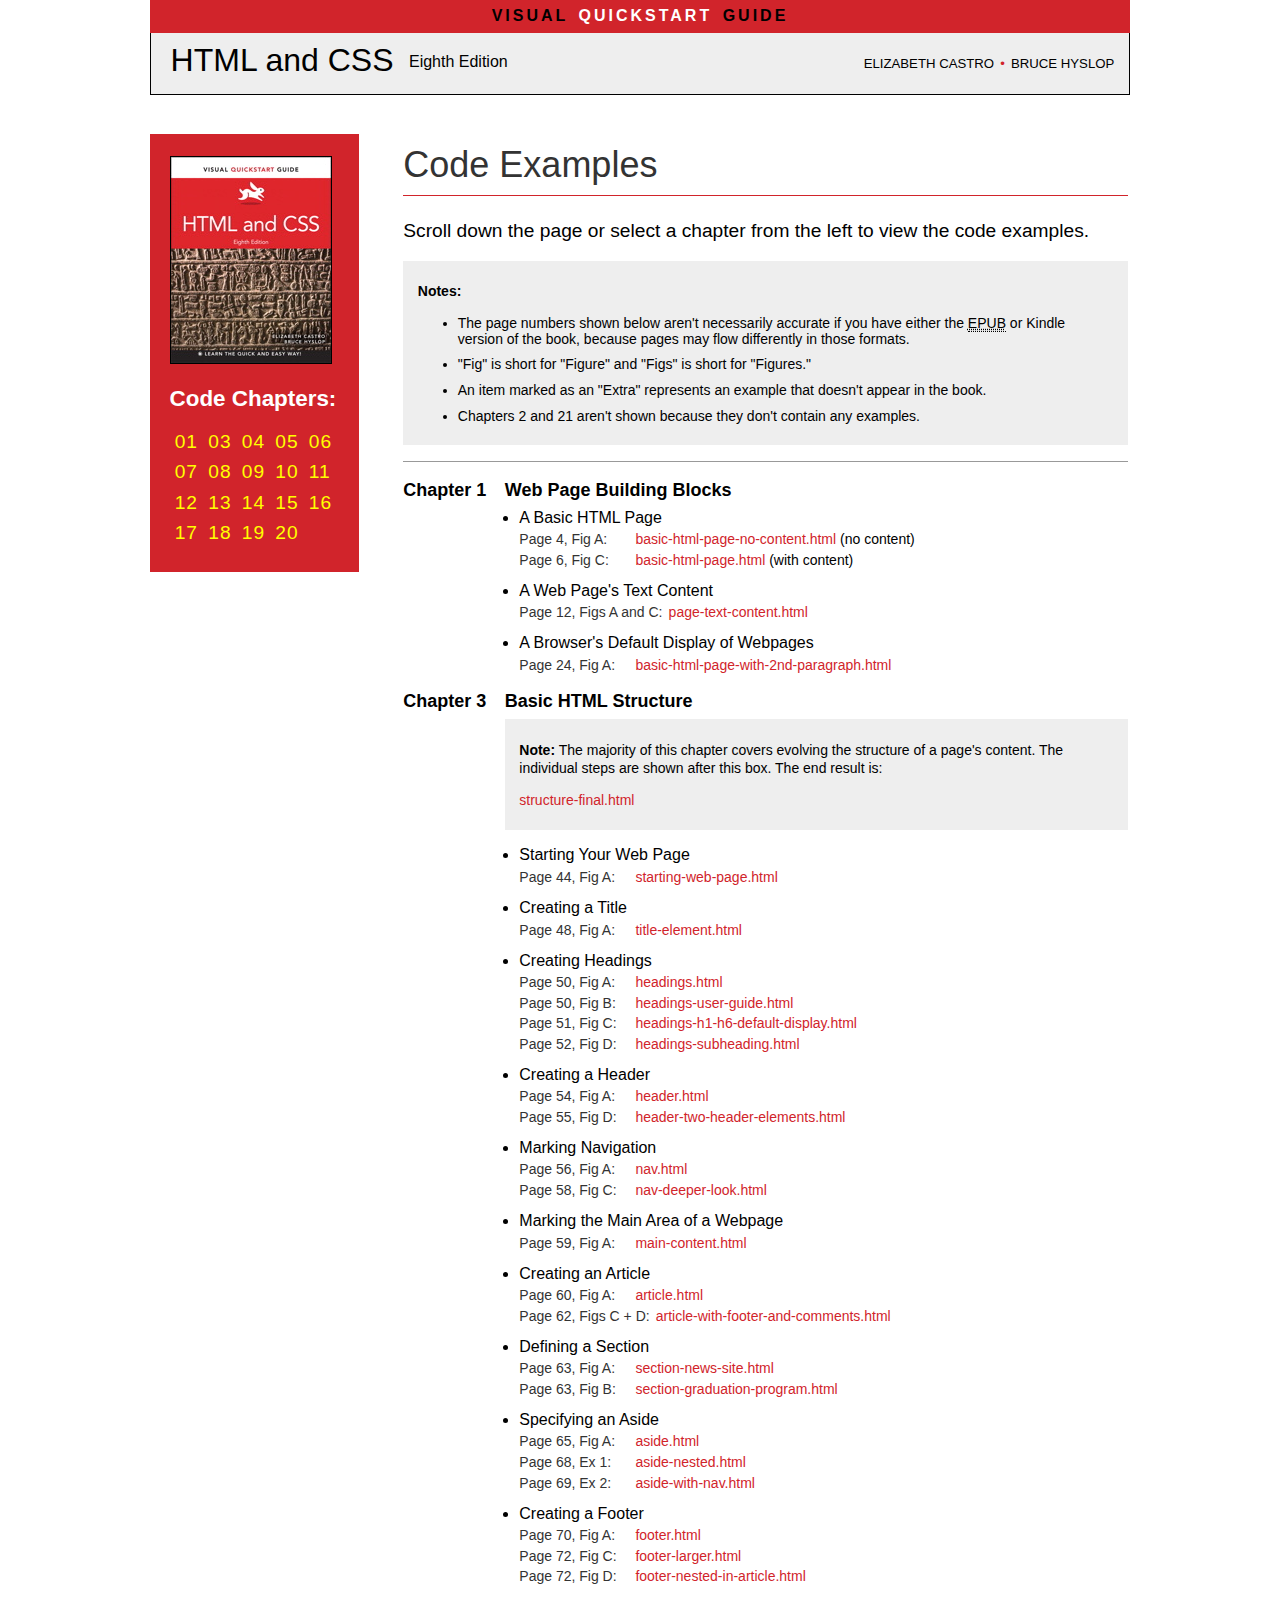
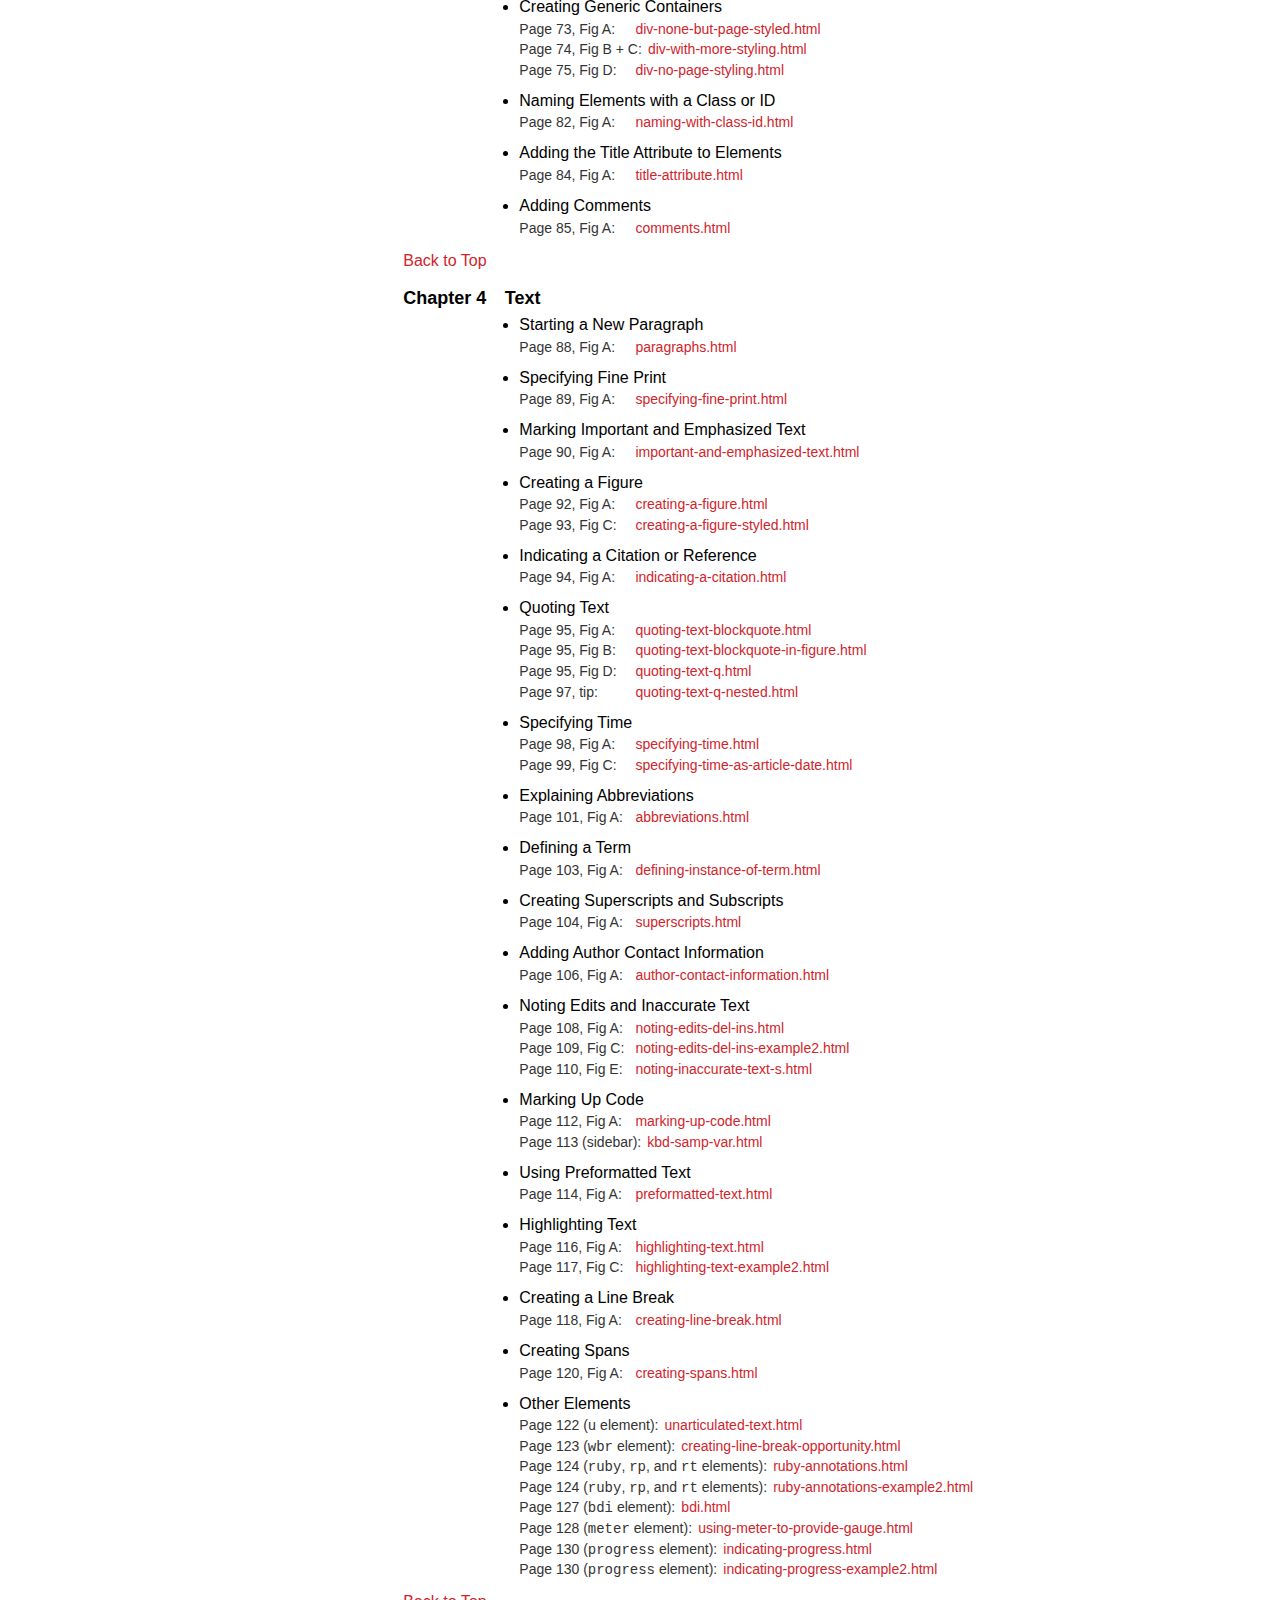
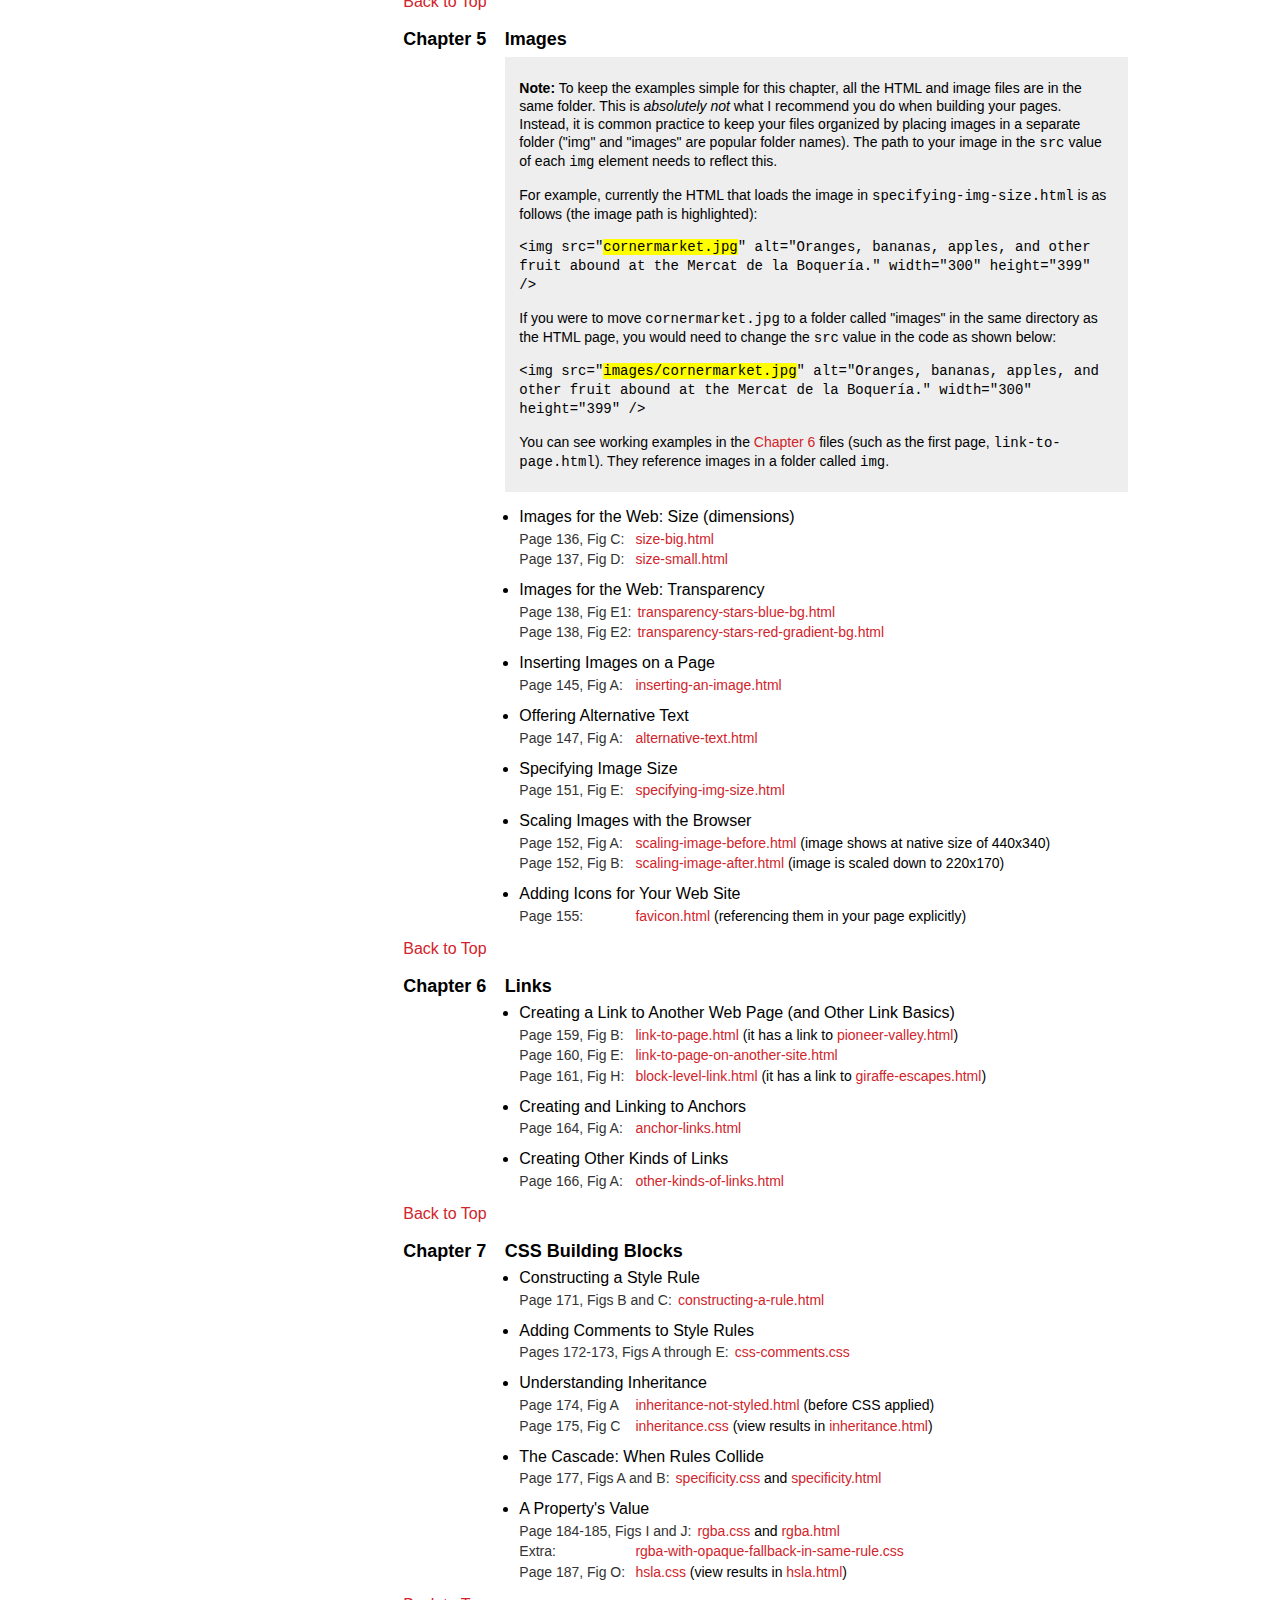
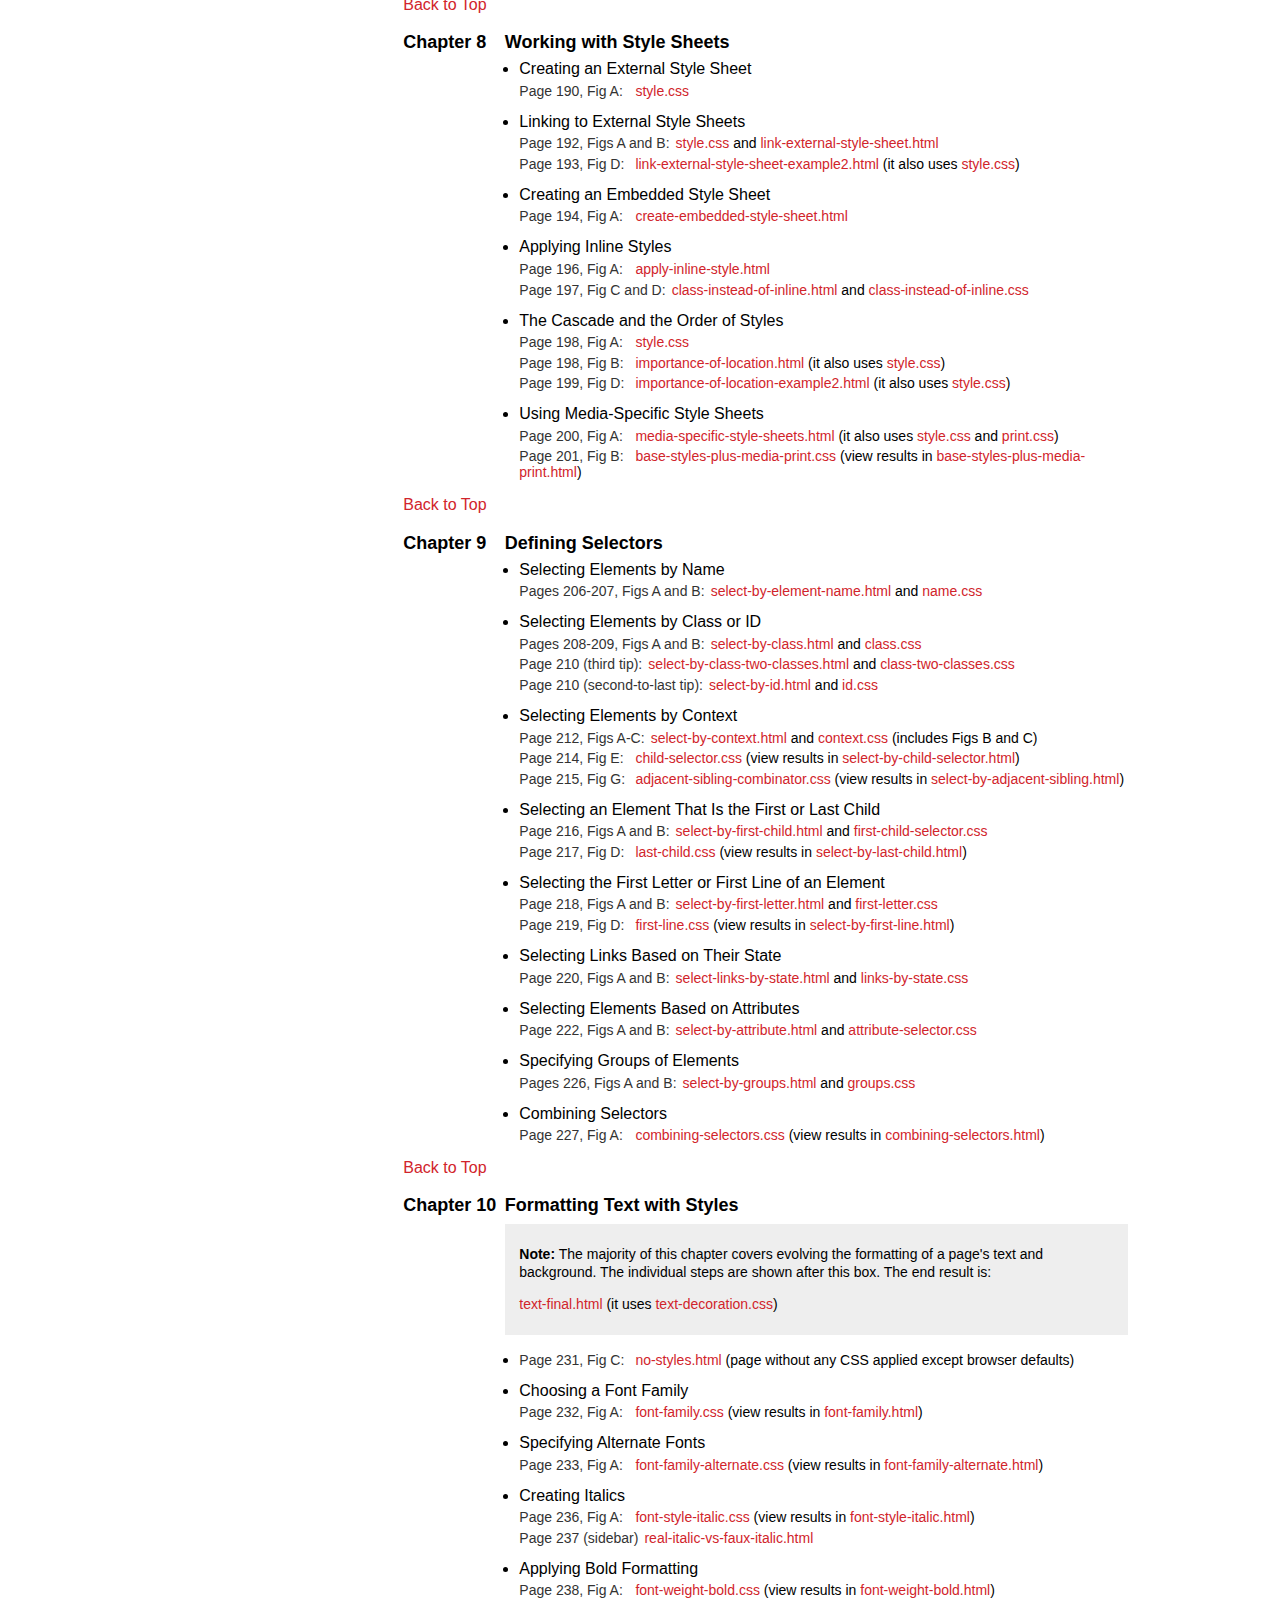
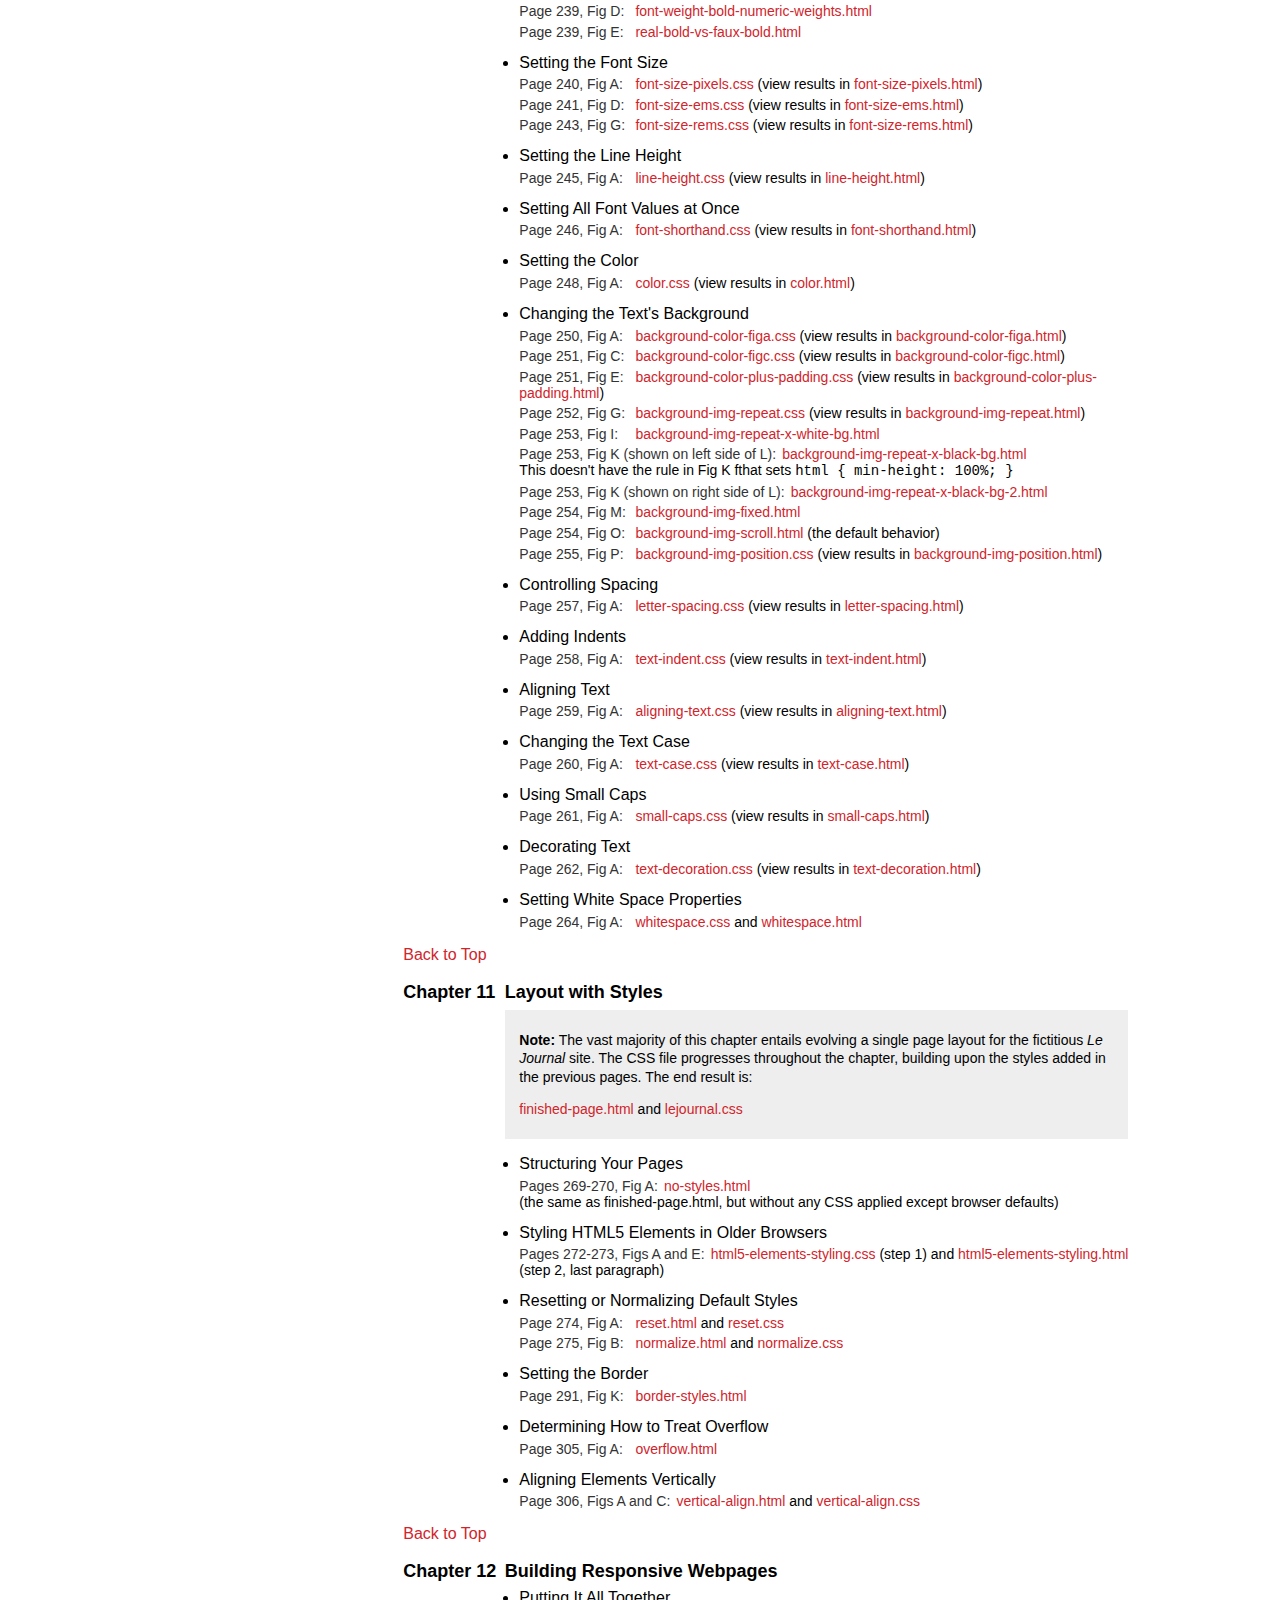
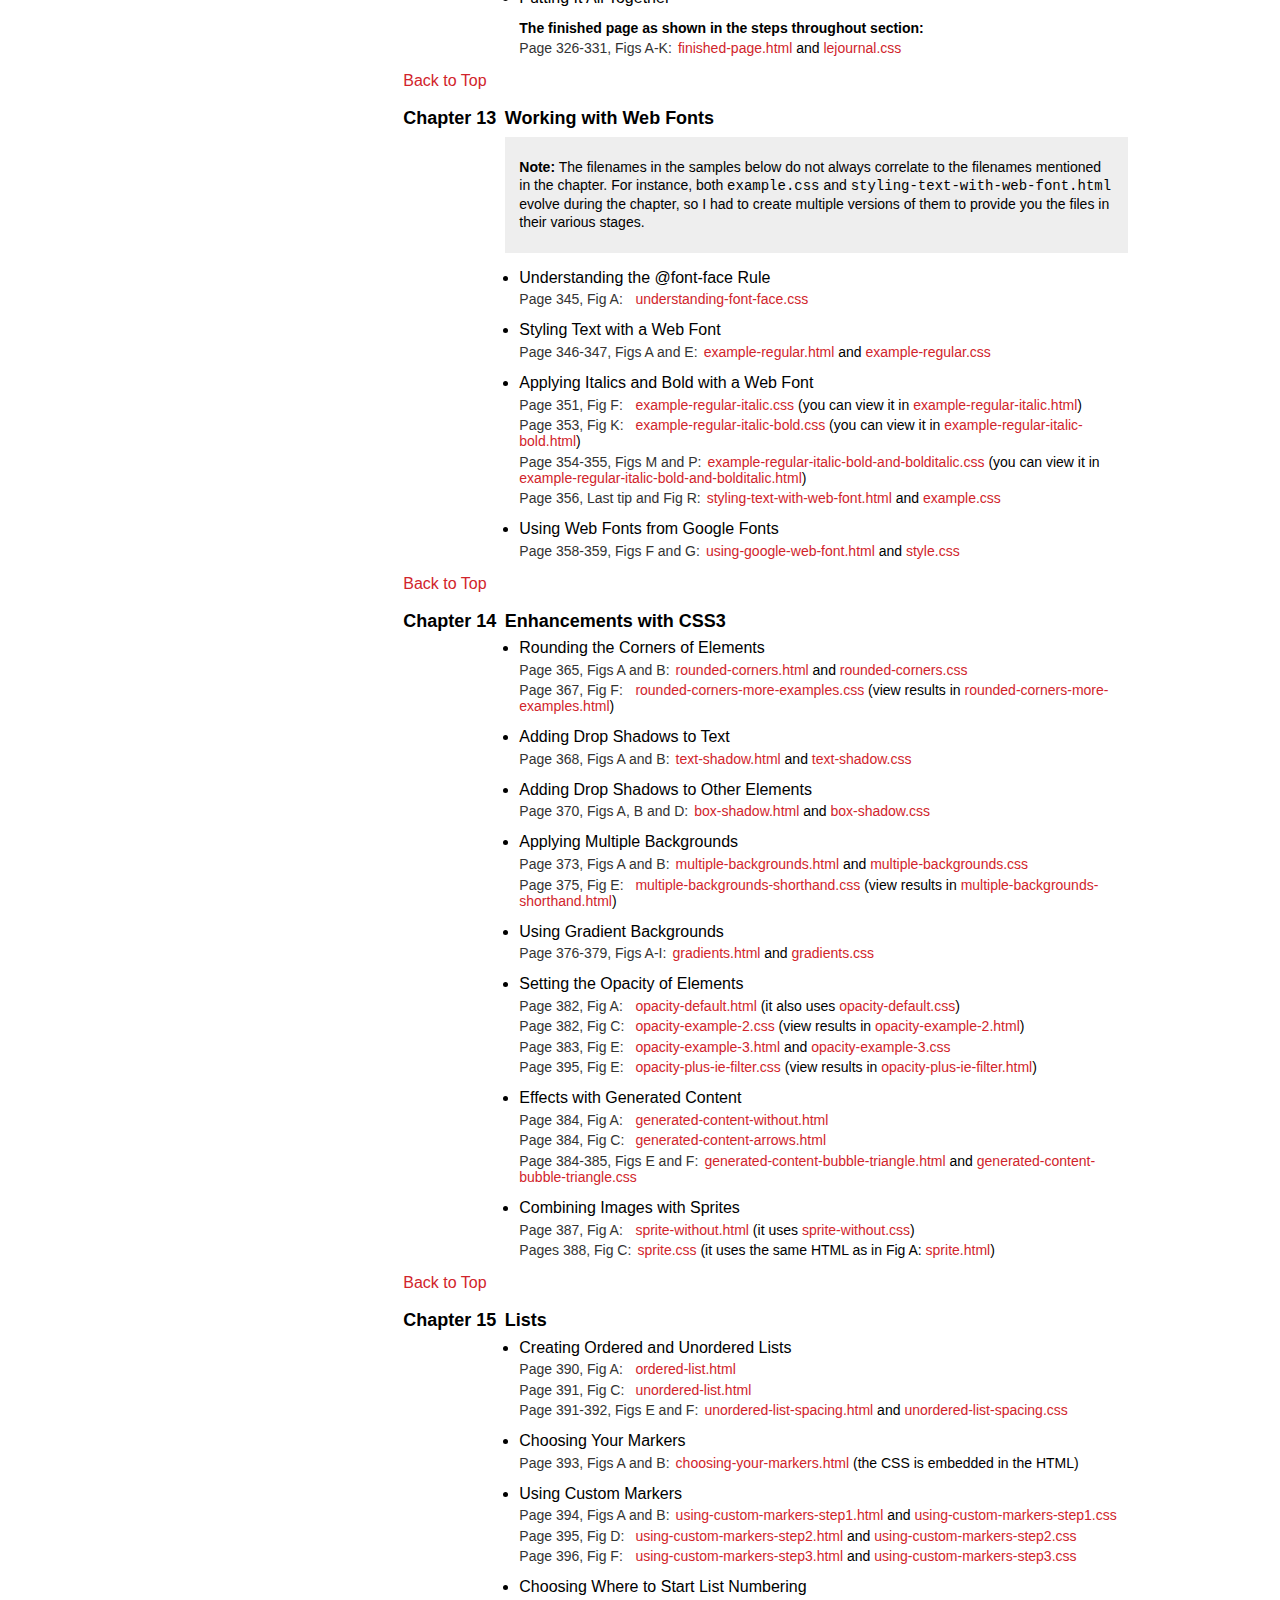
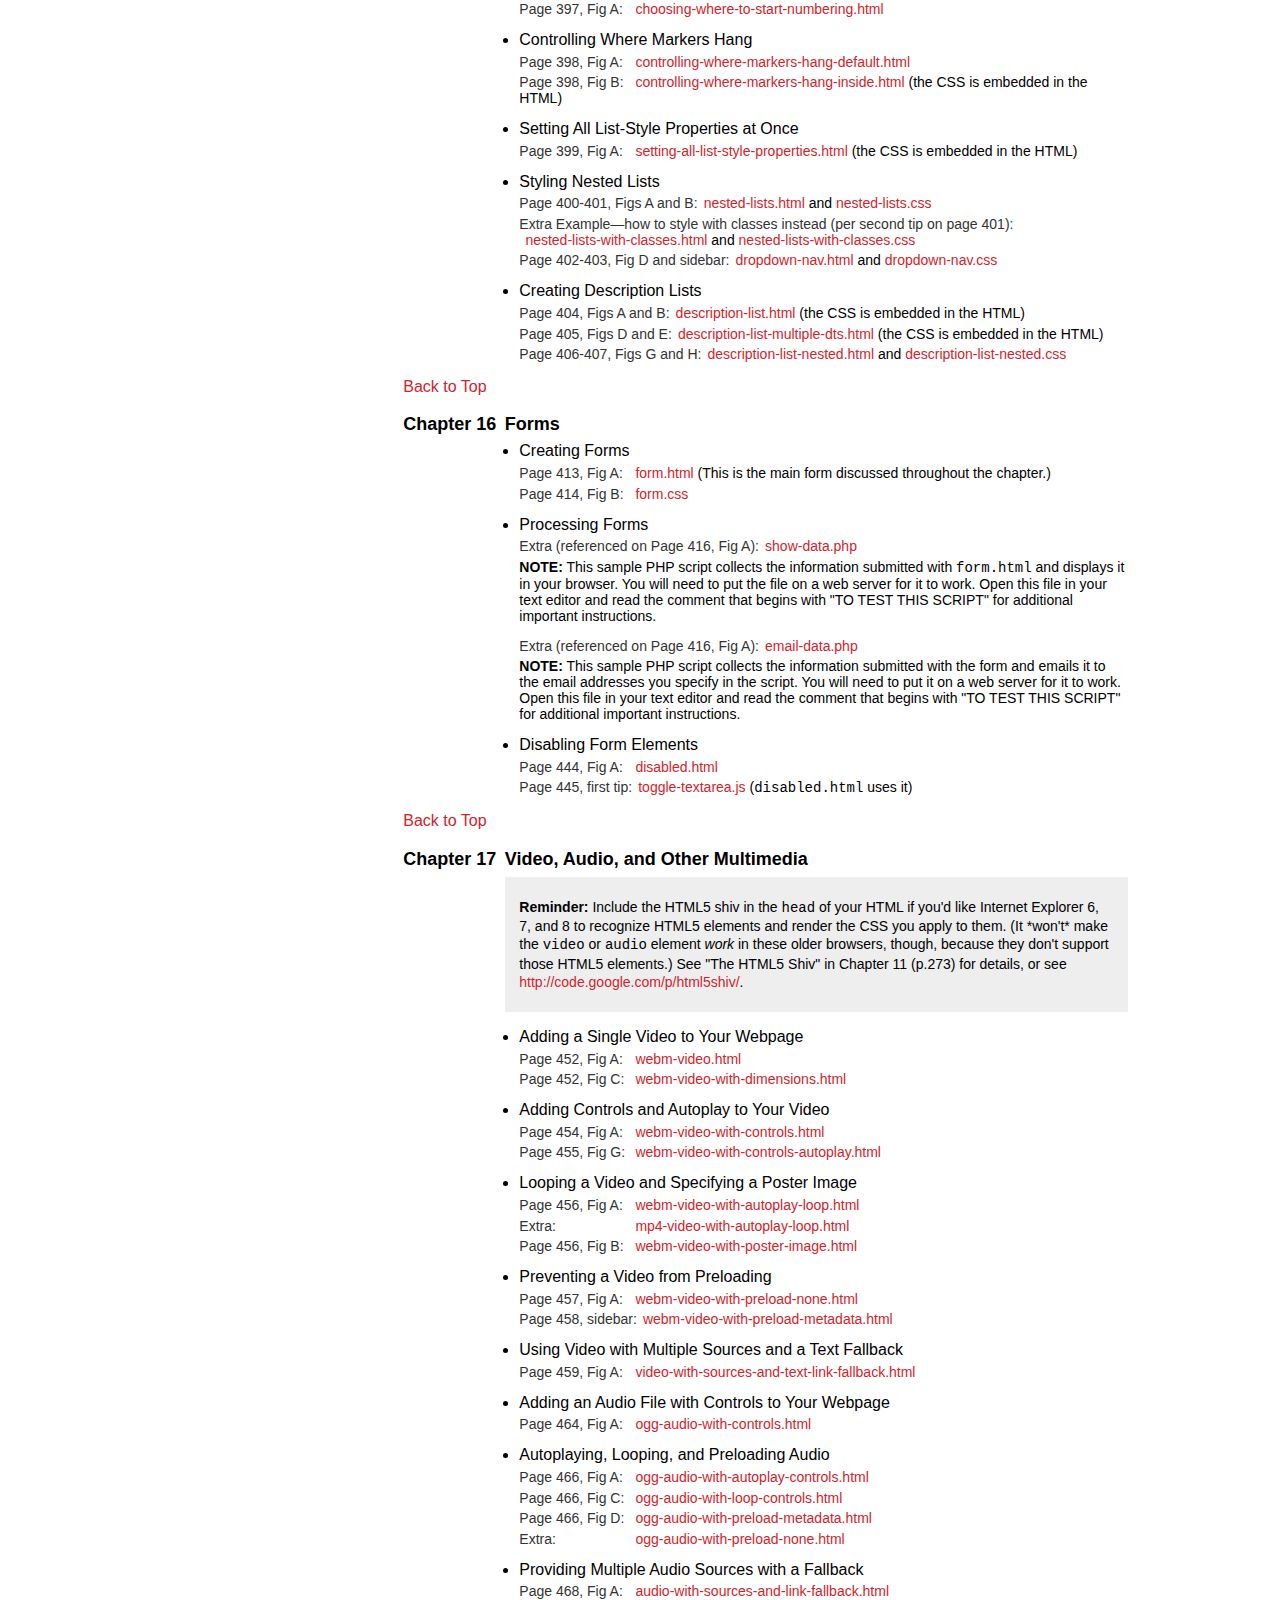
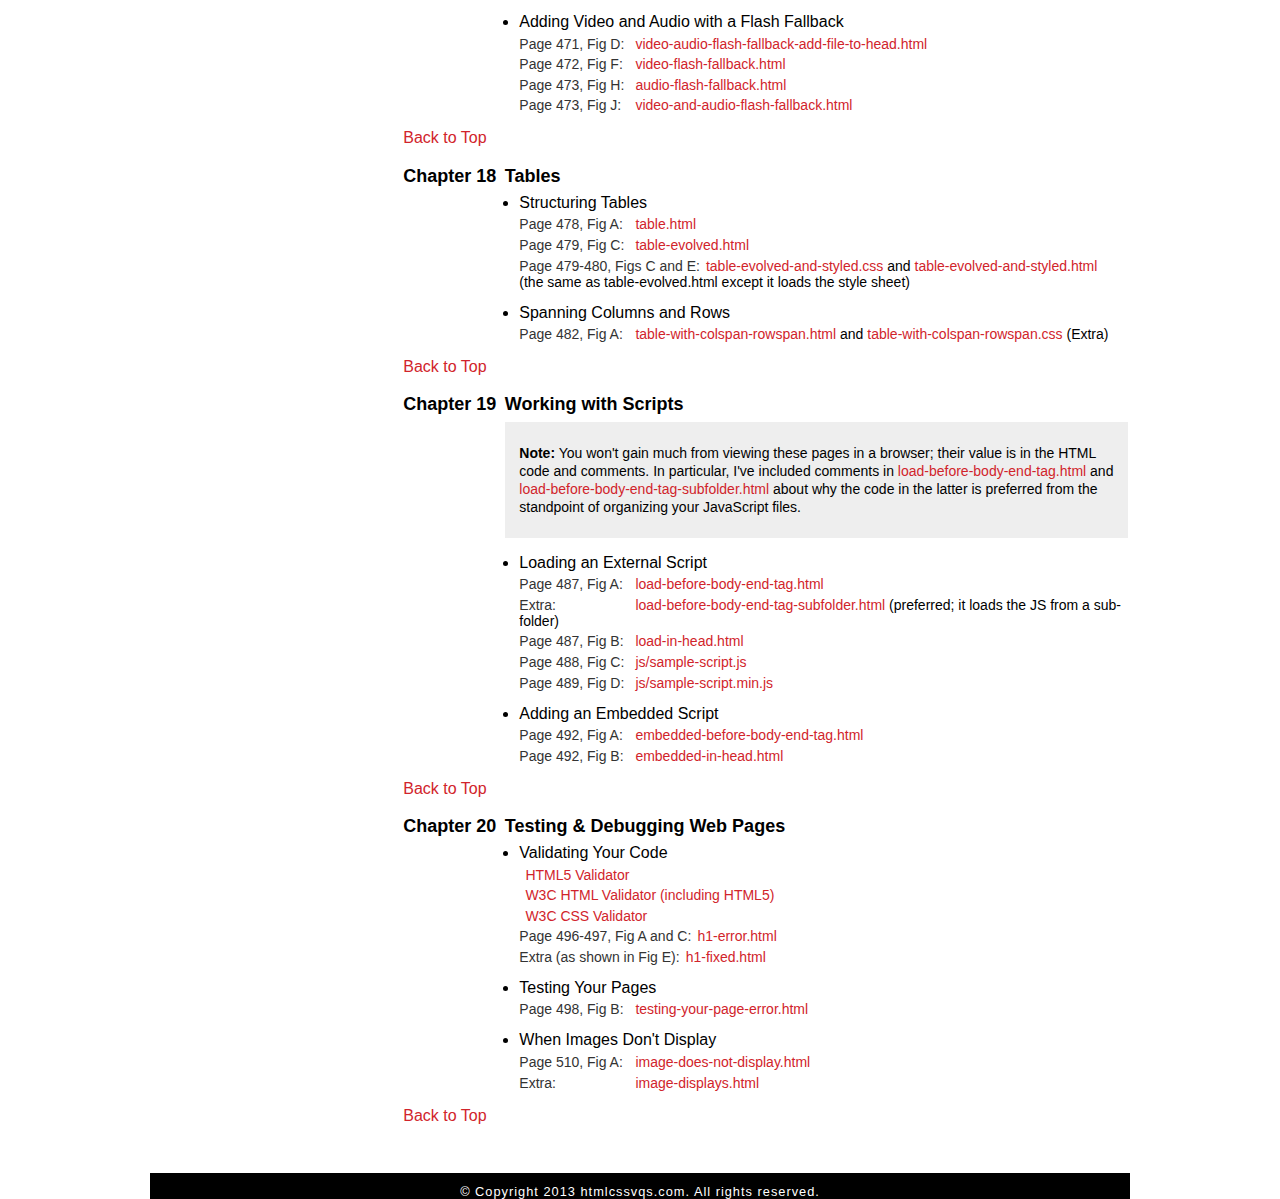
==== 8ed/examples/index.html @ 5a604ede "Latest 8th Ed code examples." ====
<!DOCTYPE html>
<html lang="en">
<head>
	<meta charset="utf-8" />
	<title>HTML &amp; CSS Visual Quickstart Guide (Eighth Edition)</title>
	<meta name="viewport" content="width=device-width, initial-scale=1.0" />
	<link rel="stylesheet" href="css/normalize.css" />
	<link rel="stylesheet" href="css/code-examples.css" />

	<!--[if lt IE 9]>
	<script src="js/html5shiv.js"></script>
	<![endif]-->
</head>
<body class="examples">
<div class="container">
<!-- ==== START MASTHEAD ==== -->
<header role="banner">
	<p class="series">Visual <span>Quickstart</span> Guide</p>
	
	<div class="masthead clearfix">
		<p class="title"><a href="/">HTML and CSS</a> <small>Eighth Edition</small></p>
	
		<p class="authors">Elizabeth Castro <span>&#8226;</span> Bruce Hyslop</p>
	</div>
</header>
<!-- end masthead -->

<!-- ===== START NAV ===== -->
<div class="sidebar nav">	
	<a href="http://www.peachpit.com/store/html-and-css-visual-quickstart-guide-9780321928832" rel="external"><img src="img/cover-sm-htmlcssvqs-8ed.jpg" width="160" height="206" alt="&quot;HTML and CSS, Eight Edition: Visual QuickStart Guide book cover" /></a>
	
	<h2 id="chapters-list">Code Chapters:</h2>
	
	<nav role="navigation">
		<ul>
			<li><a href="#chapter-1" title="Chapter 1 code">01</a></li>
			<li><a href="#chapter-3" title="Chapter 3 code">03</a></li>
			<li><a href="#chapter-4" title="Chapter 4 code">04</a></li>
			<li><a href="#chapter-5" title="Chapter 5 code">05</a></li>
			<li><a href="#chapter-6" title="Chapter 6 code">06</a></li>
			<li><a href="#chapter-7" title="Chapter 7 code">07</a></li>
			<li><a href="#chapter-8" title="Chapter 8 code">08</a></li>
			<li><a href="#chapter-9" title="Chapter 9 code">09</a></li>
			<li><a href="#chapter-10" title="Chapter 10 code">10</a></li>
			<li><a href="#chapter-11" title="Chapter 11 code">11</a></li>
			<li><a href="#chapter-12" title="Chapter 12 code">12</a></li>
			<li><a href="#chapter-13" title="Chapter 13 code">13</a></li>
			<li><a href="#chapter-14" title="Chapter 14 code">14</a></li>
			<li><a href="#chapter-15" title="Chapter 15 code">15</a></li>
			<li><a href="#chapter-16" title="Chapter 16 code">16</a></li>
			<li><a href="#chapter-17" title="Chapter 17 code">17</a></li>
			<li><a href="#chapter-18" title="Chapter 18 code">18</a></li>
			<li><a href="#chapter-19" title="Chapter 19 code">19</a></li>
			<li><a href="#chapter-20" title="Chapter 20 code">20</a></li>
		</ul>
	</nav>
</div>
<!-- end nav -->

<!-- ===== START MAIN CONTENT ===== -->
<main role="main">
<div class="toc code">
	<h1>Code Examples</h1>

	<header>
		<p class="intro">Scroll down the page or select a chapter from the left to view the code examples.</p>
		
		<div class="note">
			<p><strong>Notes:</strong></p>
		
			<ul>
				<li>The page numbers shown below aren't necessarily accurate if you have either the <abbr title="electronic publication">EPUB</abbr> or Kindle version of the book, because pages may flow differently in those formats.</li>
				<li>"Fig" is short for "Figure" and "Figs" is short for "Figures."</li>
				<li>An item marked as an "Extra" represents an example that doesn't appear in the book.</li>
				<li>Chapters 2 and 21 aren't shown because they don't contain any examples.</li>
			</ul>
		</div>
	</header>

	<!-- ==== Chapter 1 ==== -->
	<h2 id="chapter-1"><span>Chapter 1</span> Web Page Building Blocks</h2>
	<ol class="topics">
		<li>A Basic HTML Page
			<p><span>Page 4, Fig A:</span> <a href="chapter-01/basic-html-page-no-content.html">basic-html-page-no-content.html</a> (no content)</p>
			<p><span>Page 6, Fig C:</span> <a href="chapter-01/basic-html-page.html">basic-html-page.html</a> (with content)</p>
		</li>
		<li>A Web Page's Text Content
			<p><span>Page 12, Figs A and C:</span> <a href="chapter-01/page-text-content.html">page-text-content.html</a></p>
		</li>
		<li>A Browser's Default Display of Webpages
			<p><span>Page 24, Fig A:</span> <a href="chapter-01/basic-html-page-with-2nd-paragraph.html">basic-html-page-with-2nd-paragraph.html</a></p>
			
		</li>
	</ol>
	
	<!-- ==== Chapter 3 ==== -->
	<h2 id="chapter-3"><span>Chapter 3</span> Basic HTML Structure</h2>

	<div class="note" id="chapter-03-structure-final">
		<p><strong>Note:</strong> The majority of this chapter covers evolving the structure of a page's content. The individual steps are shown after this box. The end result is:</p>
		<p><a href="chapter-03/structure-final.html">structure-final.html</a></p>
	</div>

	<ol class="topics">
		<li>Starting Your Web Page
			<p><span>Page 44, Fig A:</span> <a href="chapter-03/starting-web-page.html">starting-web-page.html</a></p>
		</li>
		<li>Creating a Title
			<p><span>Page 48, Fig A:</span> <a href="chapter-03/title-element.html">title-element.html</a></p>
		</li>
		<li>Creating Headings
			<p><span>Page 50, Fig A:</span> <a href="chapter-03/headings.html">headings.html</a></p>
			<p><span>Page 50, Fig B:</span> <a href="chapter-03/headings-user-guide.html">headings-user-guide.html</a></p>
			<p><span>Page 51, Fig C:</span> <a href="chapter-03/headings-h1-h6-default-display.html">headings-h1-h6-default-display.html</a></p>
			<p><span>Page 52, Fig D:</span> <a href="chapter-03/headings-subheading.html">headings-subheading.html</a></p>
		</li>
		<li>Creating a Header
			<p><span>Page 54, Fig A:</span> <a href="chapter-03/header.html">header.html</a></p>
			<p><span>Page 55, Fig D:</span> <a href="chapter-03/header-two-header-elements.html">header-two-header-elements.html</a></p>
		</li>
		<li>Marking Navigation
			<p><span>Page 56, Fig A:</span> <a href="chapter-03/nav.html">nav.html</a></p>
			<p><span>Page 58, Fig C:</span> <a href="chapter-03/nav-deeper-look.html">nav-deeper-look.html</a></p>
		</li>
		<li>Marking the Main Area of a Webpage
			<p><span>Page 59, Fig A:</span> <a href="chapter-03/main-content.html">main-content.html</a></p>
		</li>
		<li>Creating an Article
			<p><span>Page 60, Fig A:</span> <a href="chapter-03/article.html">article.html</a></p>
			<p><span>Page 62, Figs C + D:</span> <a href="chapter-03/article-with-footer-and-comments.html">article-with-footer-and-comments.html</a></p>
		</li>
		<li>Defining a Section
			<p><span>Page 63, Fig A:</span> <a href="chapter-03/section-news-site.html">section-news-site.html</a></p>
			<p><span>Page 63, Fig B:</span> <a href="chapter-03/section-graduation-program.html">section-graduation-program.html</a></p>
		</li>
		<li>Specifying an Aside
			<p><span>Page 65, Fig A:</span> <a href="chapter-03/aside.html">aside.html</a></p>
			<p><span>Page 68, Ex 1:</span> <a href="chapter-03/aside-nested.html">aside-nested.html</a></p>
			<p><span>Page 69, Ex 2:</span> <a href="chapter-03/aside-with-nav.html">aside-with-nav.html</a></p>
		</li>
		<li>Creating a Footer
			<p><span>Page 70, Fig A:</span> <a href="chapter-03/footer.html">footer.html</a></p>
			<p><span>Page 72, Fig C:</span> <a href="chapter-03/footer-larger.html">footer-larger.html</a></p>
			<p><span>Page 72, Fig D:</span> <a href="chapter-03/footer-nested-in-article.html">footer-nested-in-article.html</a></p>
		</li>
		<li>Creating Generic Containers
			<p><span>Page 73, Fig A:</span> <a href="chapter-03/div-none-but-page-styled.html">div-none-but-page-styled.html</a></p>
			<p><span>Page 74, Fig B + C:</span> <a href="chapter-03/div-with-more-styling.html">div-with-more-styling.html</a></p>
			<p><span>Page 75, Fig D:</span> <a href="chapter-03/div-no-page-styling.html">div-no-page-styling.html</a></p>
		</li>
		<li>Naming Elements with a Class or ID
			<p><span>Page 82, Fig A:</span> <a href="chapter-03/naming-with-class-id.html">naming-with-class-id.html</a></p>
		</li>
		<li>Adding the Title Attribute to Elements
			<p><span>Page 84, Fig A:</span> <a href="chapter-03/title-attribute.html">title-attribute.html</a></p>
		</li>
		<li>Adding Comments
			<p><span>Page 85, Fig A:</span> <a href="chapter-03/comments.html">comments.html</a></p>
		</li>
	</ol>
	
	<p><a href="#chapters-list">Back to Top</a></p>
	
	<!-- ==== Chapter 4 ==== -->
	<h2 id="chapter-4"><span>Chapter 4</span> Text</h2>

	<ol class="topics">
		<li>Starting a New Paragraph
			<p><span>Page 88, Fig A:</span> <a href="chapter-04/paragraphs.html">paragraphs.html</a></p>
		</li>
		<li>Specifying Fine Print
			<p><span>Page 89, Fig A:</span> <a href="chapter-04/specifying-fine-print.html">specifying-fine-print.html</a></p>
		</li>
		<li>Marking Important and Emphasized Text
			<p><span>Page 90, Fig A:</span> <a href="chapter-04/important-and-emphasized-text.html">important-and-emphasized-text.html</a></p>
		</li>
		<li>Creating a Figure
			<p><span>Page 92, Fig A:</span> <a href="chapter-04/creating-a-figure.html">creating-a-figure.html</a></p>
			<p><span>Page 93, Fig C:</span> <a href="chapter-04/creating-a-figure-styled.html">creating-a-figure-styled.html</a></p>
		</li>
		<li>Indicating a Citation or Reference
			<p><span>Page 94, Fig A:</span> <a href="chapter-04/indicating-a-citation.html">indicating-a-citation.html</a></p>
		</li>
		<li>Quoting Text
			<p><span>Page 95, Fig A:</span> <a href="chapter-04/quoting-text-blockquote.html">quoting-text-blockquote.html</a></p>
			<p><span>Page 95, Fig B:</span> <a href="chapter-04/quoting-text-blockquote-in-figure.html">quoting-text-blockquote-in-figure.html</a></p>
			<p><span>Page 95, Fig D:</span> <a href="chapter-04/quoting-text-q.html">quoting-text-q.html</a></p>
			<p><span>Page 97, tip:</span> <a href="chapter-04/quoting-text-q-nested.html">quoting-text-q-nested.html</a></p>
		</li>
		<li>Specifying Time
			<p><span>Page 98, Fig A:</span> <a href="chapter-04/specifying-time.html">specifying-time.html</a></p>
			<p><span>Page 99, Fig C:</span> <a href="chapter-04/specifying-time-as-article-date.html">specifying-time-as-article-date.html</a></p>
		</li>
		<li>Explaining Abbreviations
			<p><span>Page 101, Fig A:</span> <a href="chapter-04/abbreviations.html">abbreviations.html</a></p>
		</li>
		<li>Defining a Term
			<p><span>Page 103, Fig A:</span> <a href="chapter-04/defining-instance-of-term.html">defining-instance-of-term.html</a></p>
		</li>
		<li>Creating Superscripts and Subscripts
			<p><span>Page 104, Fig A:</span> <a href="chapter-04/superscripts.html">superscripts.html</a></p>
		</li>
		<li>Adding Author Contact Information
			<p><span>Page 106, Fig A:</span> <a href="chapter-04/author-contact-information.html">author-contact-information.html</a></p>
		</li>
		<li>Noting Edits and Inaccurate Text
			<p><span>Page 108, Fig A:</span> <a href="chapter-04/noting-edits-del-ins.html">noting-edits-del-ins.html</a></p>
			<p><span>Page 109, Fig C:</span> <a href="chapter-04/noting-edits-del-ins-example2.html">noting-edits-del-ins-example2.html</a></p>
			<p><span>Page 110, Fig E:</span> <a href="chapter-04/noting-inaccurate-text-s.html">noting-inaccurate-text-s.html</a></p>
		</li>
		<li>Marking Up Code
			<p><span>Page 112, Fig A:</span> <a href="chapter-04/marking-up-code.html">marking-up-code.html</a></p>
			<p><span>Page 113 (sidebar):</span> <a href="chapter-04/kbd-samp-var.html">kbd-samp-var.html</a></p>
		</li>
		<li>Using Preformatted Text
			<p><span>Page 114, Fig A:</span> <a href="chapter-04/preformatted-text.html">preformatted-text.html</a></p>
		</li>
		<li>Highlighting Text
			<p><span>Page 116, Fig A:</span> <a href="chapter-04/highlighting-text.html">highlighting-text.html</a></p>
			<p><span>Page 117, Fig C:</span> <a href="chapter-04/highlighting-text-example2.html">highlighting-text-example2.html</a></p>
		</li>
		<li>Creating a Line Break
			<p><span>Page 118, Fig A:</span> <a href="chapter-04/creating-line-break.html">creating-line-break.html</a></p>
		</li>
		<li>Creating Spans
			<p><span>Page 120, Fig A:</span> <a href="chapter-04/creating-spans.html">creating-spans.html</a></p>
		</li>
		<li>Other Elements
			<p><span>Page 122 (<code>u</code> element):</span> <a href="chapter-04/unarticulated-text.html">unarticulated-text.html</a></p>
			<p><span>Page 123 (<code>wbr</code> element):</span> <a href="chapter-04/creating-line-break-opportunity.html">creating-line-break-opportunity.html</a></p>
			<p><span>Page 124 (<code>ruby</code>, <code>rp</code>, and <code>rt</code> elements):</span> <a href="chapter-04/ruby-annotations.html">ruby-annotations.html</a></p>
			<p><span>Page 124 (<code>ruby</code>, <code>rp</code>, and <code>rt</code> elements):</span> <a href="chapter-04/ruby-annotations-example2.html">ruby-annotations-example2.html</a></p>
			<p><span>Page 127 (<code>bdi</code> element):</span> <a href="chapter-04/bdi.html">bdi.html</a></p>
			<p><span>Page 128 (<code>meter</code> element):</span> <a href="chapter-04/using-meter-to-provide-gauge.html">using-meter-to-provide-gauge.html</a></p>
			<p><span>Page 130 (<code>progress</code> element):</span> <a href="chapter-04/indicating-progress.html">indicating-progress.html</a></p>
			<p><span>Page 130 (<code>progress</code> element):</span> <a href="chapter-04/indicating-progress-example2.html">indicating-progress-example2.html</a></p>
		</li>
	</ol>
	
	<p><a href="#chapters-list">Back to Top</a></p>
	
	<!-- ==== Chapter 5 ==== -->
	<h2 id="chapter-5"><span>Chapter 5</span> Images</h2>
	<div class="note">
		<p><strong>Note:</strong> To keep the examples simple for this chapter, all the HTML and image files are in the same folder. This is <em>absolutely not</em> what I recommend you do when building your pages. Instead, it is common practice to keep your files organized by placing images in a separate folder ("img" and "images" are popular folder names). The path to your image in the <code>src</code> value of each <code>img</code> element needs to reflect this.</p> 
	
		<p>For example, currently the HTML that loads the image in <code>specifying-img-size.html</code> is as follows (the image path is highlighted):</p>
		
		<p><code>&lt;img src="<mark>cornermarket.jpg</mark>" alt="Oranges, bananas, apples, and other fruit abound at the Mercat de la Boquería." width="300" height="399" /&gt;</code></p>
		
		<p>If you were to move <code>cornermarket.jpg</code> to a folder called "images" in the same directory as the HTML page, you would need to change the <code>src</code> value in the code as shown below:</p>
		
		<p><code>&lt;img src="<mark>images/cornermarket.jpg</mark>" alt="Oranges, bananas, apples, and other fruit abound at the Mercat de la Boquería." width="300" height="399" /&gt;</code></p>
		
		<p>You can see working examples in the <a href="#chapter-6">Chapter 6</a> files (such as the first page, <code>link-to-page.html</code>). They reference images in a folder called <code>img</code>.</p>
	</div>
	
	<ol class="topics">
		<li>Images for the Web: Size (dimensions)
			<p><span>Page 136, Fig C:</span> <a href="chapter-05/size-big.html">size-big.html</a></p>
			<p><span>Page 137, Fig D:</span> <a href="chapter-05/size-small.html">size-small.html</a></p>
		</li>
		<li>Images for the Web: Transparency
			<p><span>Page 138, Fig E1:</span> <a href="chapter-05/transparency-stars-blue-bg.html">transparency-stars-blue-bg.html</a></p>
			<p><span>Page 138, Fig E2:</span> <a href="chapter-05/transparency-stars-red-gradient-bg.html">transparency-stars-red-gradient-bg.html</a></p>
		</li>
		<li>Inserting Images on a Page
			<p><span>Page 145, Fig A:</span> <a href="chapter-05/inserting-an-image.html">inserting-an-image.html</a></p>
		</li>
		<li>Offering Alternative Text
			<p><span>Page 147, Fig A:</span> <a href="chapter-05/alternative-text.html">alternative-text.html</a></p>
		</li>
		<li>Specifying Image Size
			<p><span>Page 151, Fig E:</span> <a href="chapter-05/specifying-img-size.html">specifying-img-size.html</a></p>
		</li>
		<li>Scaling Images with the Browser
			<p><span>Page 152, Fig A:</span> <a href="chapter-05/scaling-image-before.html">scaling-image-before.html</a> (image shows at native size of 440x340)</p>
			<p><span>Page 152, Fig B:</span> <a href="chapter-05/scaling-image-after.html">scaling-image-after.html</a> (image is scaled down to 220x170)</p>
		</li>
		<li>Adding Icons for Your Web Site
			<p><span>Page 155:</span> <a href="chapter-05/favicon.html">favicon.html</a> (referencing them in your page explicitly)</p>
		</li>
	</ol>

	<p><a href="#chapters-list">Back to Top</a></p>

	<!-- ==== CHAPTER 6 ==== -->
	<h2 id="chapter-6"><span>Chapter 6</span> Links </h2>
	<ol class="topics">
		<li>Creating a Link to Another Web Page (and Other Link Basics)
			<p><span>Page 159, Fig B:</span> <a href="chapter-06/link-to-page.html">link-to-page.html</a> (it has a link to <a href="chapter-06/pioneer-valley.html">pioneer-valley.html</a>)</p>
			<p><span>Page 160, Fig E:</span> <a href="chapter-06/link-to-page-on-another-site.html">link-to-page-on-another-site.html</a></p>
			<p><span>Page 161, Fig H:</span> <a href="chapter-06/block-level-link.html">block-level-link.html</a> (it has a link to <a href="chapter-06/giraffe-escapes.html">giraffe-escapes.html</a>)</p>		
		</li>
		<li>Creating and Linking to Anchors
			<p><span>Page 164, Fig A:</span> <a href="chapter-06/anchor-links.html">anchor-links.html</a></p>
		</li>
		<li>Creating Other Kinds of Links
			<p><span>Page 166, Fig A:</span> <a href="chapter-06/other-kinds-of-links.html">other-kinds-of-links.html</a></p>
		</li>
	</ol>

	<p><a href="#chapters-list">Back to Top</a></p>

	<!-- ==== CHAPTER 7 ==== -->
	<h2 id="chapter-7"><span>Chapter 7</span> CSS Building Blocks</h2>
	<ol class="topics">
		<li>Constructing a Style Rule
			<p><span>Page 171, Figs B and C:</span> <a href="chapter-07/constructing-a-rule.html">constructing-a-rule.html</a></p>
		</li>
		<li>Adding Comments to Style Rules
			<p><span>Pages 172-173, Figs A through E:</span> <a href="chapter-07/css/css-comments.css">css-comments.css</a></p>
		</li>
		<li>Understanding Inheritance
			<p><span>Page 174, Fig A</span> <a href="chapter-07/inheritance-not-styled.html">inheritance-not-styled.html</a> (before CSS applied)</p>
			<p><span>Page 175, Fig C</span> <a href="chapter-07/css/inheritance.css">inheritance.css</a> (view results in <a href="chapter-07/inheritance.html">inheritance.html</a>)</p>
		</li>
		<li>The Cascade: When Rules Collide
			<p><span>Page 177, Figs A and B:</span> <a href="chapter-07/css/specificity.css">specificity.css</a> and <a href="chapter-07/specificity.html">specificity.html</a></p>
		</li>
		<li>A Property's Value
			<p><span>Page 184-185, Figs I and J:</span> <a href="chapter-07/css/rgba.css">rgba.css</a> and <a href="chapter-07/rgba.html">rgba.html</a></p>

			<p><span class="extra">Extra:</span> <a href="chapter-07/css/rgba-with-opaque-fallback-in-same-rule.css">rgba-with-opaque-fallback-in-same-rule.css</a></p>

			<p><span>Page 187, Fig O:</span> <a href="chapter-07/css/hsla.css">hsla.css</a> (view results in <a href="chapter-07/hsla.html">hsla.html</a>)</p>
		</li>
	</ol>
	
	<p><a href="#chapters-list">Back to Top</a></p>

	<!-- ==== CHAPTER 8 ==== -->
	<h2 id="chapter-8"><span>Chapter 8</span> Working with Style Sheets</h2>
	<ol class="topics">
		<li>Creating an External Style Sheet
			<p><span>Page 190, Fig A:</span> <a href="chapter-08/style.css">style.css</a></p>
		</li>
		<li>Linking to External Style Sheets
			<p><span>Page 192, Figs A and B:</span> <a href="chapter-08/style.css">style.css</a> and <a href="chapter-08/link-external-style-sheet.html">link-external-style-sheet.html</a></p>
			
			<p><span>Page 193, Fig D:</span> <a href="chapter-08/link-external-style-sheet-example2.html">link-external-style-sheet-example2.html</a> (it also uses <a href="chapter-08/style.css">style.css</a>)</p>
		</li>
		<li>Creating an Embedded Style Sheet
			<p><span>Page 194, Fig A:</span> <a href="chapter-08/create-embedded-style-sheet.html">create-embedded-style-sheet.html</a></p>
		</li>
		<li>Applying Inline Styles
			<p><span>Page 196, Fig A:</span> <a href="chapter-08/apply-inline-style.html">apply-inline-style.html</a></p>
			<p><span>Page 197, Fig C and D:</span> <a href="chapter-08/class-instead-of-inline.html">class-instead-of-inline.html</a> and <a href="chapter-08/class-instead-of-inline.css">class-instead-of-inline.css</a></p>
		</li>
		<li>The Cascade and the Order of Styles
			<p><span>Page 198, Fig A:</span> <a href="chapter-08/style.css">style.css</a></p>
			<p><span>Page 198, Fig B:</span> <a href="chapter-08/importance-of-location.html">importance-of-location.html</a> (it also uses <a href="chapter-08/style.css">style.css</a>)</p>
			<p><span>Page 199, Fig D:</span> <a href="chapter-08/importance-of-location-example2.html">importance-of-location-example2.html</a> (it also uses <a href="chapter-08/style.css">style.css</a>)</p>
		</li>
		<li>Using Media-Specific Style Sheets
			<p><span>Page 200, Fig A:</span> <a href="chapter-08/media-specific-style-sheets.html">media-specific-style-sheets.html</a> (it also uses <a href="chapter-08/style.css">style.css</a> and <a href="chapter-08/print.css">print.css</a>)</p>
			<p><span>Page 201, Fig B:</span> <a href="chapter-08/base-styles-plus-media-print.css">base-styles-plus-media-print.css</a> (view results in <a href="chapter-08/base-styles-plus-media-print.html">base-styles-plus-media-print.html</a>)</p>
		</li>
	</ol>

	<p><a href="#chapters-list">Back to Top</a></p>

	<!-- ==== CHAPTER 9 ==== -->
	<h2 id="chapter-9"><span>Chapter 9</span> Defining Selectors</h2>
	<ol class="topics">
		<li>Selecting Elements by Name
			<p><span>Pages 206-207, Figs A and B:</span> <a href="chapter-09/select-by-element-name.html">select-by-element-name.html</a> and <a href="chapter-09/css/name.css">name.css</a></p>
		</li>
		<li>Selecting Elements by Class or ID
			<p><span>Pages 208-209, Figs A and B:</span> <a href="chapter-09/select-by-class.html">select-by-class.html</a> and <a href="chapter-09/css/class.css">class.css</a></p>
			<p><span>Page 210 (third tip):</span> <a href="chapter-09/select-by-class-two-classes.html">select-by-class-two-classes.html</a> and <a href="chapter-09/css/class-two-classes.css">class-two-classes.css</a></p>
			<p><span>Page 210 (second-to-last tip):</span> <a href="chapter-09/select-by-id.html">select-by-id.html</a> and <a href="chapter-09/css/id.css">id.css</a></p>
		</li>
		<li>Selecting Elements by Context
			<p><span>Page 212, Figs A-C:</span> <a href="chapter-09/select-by-context.html">select-by-context.html</a> and <a href="chapter-09/css/context.css">context.css</a> (includes Figs B and C)</p>
			<p><span>Page 214, Fig E:</span> <a href="chapter-09/css/child-selector.css">child-selector.css</a> (view results in <a href="chapter-09/select-by-child-selector.html">select-by-child-selector.html</a>)</p>
			<p><span>Page 215, Fig G:</span> <a href="chapter-09/css/adjacent-sibling-combinator.css">adjacent-sibling-combinator.css</a> (view results in <a href="chapter-09/select-by-adjacent-sibling.html">select-by-adjacent-sibling.html</a>)</p>
		</li>
		<li>Selecting an Element That Is the First or Last Child
			<p><span>Page 216, Figs A and B:</span> <a href="chapter-09/select-by-first-child.html">select-by-first-child.html</a> and <a href="chapter-09/css/first-child-selector.css">first-child-selector.css</a></p>
			<p><span>Page 217, Fig D:</span> <a href="chapter-09/css/last-child.css">last-child.css</a> (view results in <a href="chapter-09/select-by-last-child.html">select-by-last-child.html</a>)</p>
		</li>
		<li>Selecting the First Letter or First Line of an Element
			<p><span>Page 218, Figs A and B:</span> <a href="chapter-09/select-by-first-letter.html">select-by-first-letter.html</a> and <a href="chapter-09/css/first-letter.css">first-letter.css</a></p>
			<p><span>Page 219, Fig D:</span> <a href="chapter-09/css/first-line.css">first-line.css</a> (view results in <a href="chapter-09/select-by-first-line.html">select-by-first-line.html</a>)</p>
		</li>
		<li>Selecting Links Based on Their State
			<p><span>Page 220, Figs A and B:</span> <a href="chapter-09/select-links-by-state.html">select-links-by-state.html</a> and <a href="chapter-09/css/links-by-state.css">links-by-state.css</a></p>
		</li>
		<li>Selecting Elements Based on Attributes
			<p><span>Page 222, Figs A and B:</span> <a href="chapter-09/select-by-attribute.html">select-by-attribute.html</a> and <a href="chapter-09/css/attribute-selector.css">attribute-selector.css</a></p>
		</li>
		<li>Specifying Groups of Elements
			<p><span>Pages 226, Figs A and B:</span> <a href="chapter-09/select-by-groups.html">select-by-groups.html</a> and <a href="chapter-09/css/groups.css">groups.css</a></p>
		</li>
		<li>Combining Selectors
			<p><span>Page 227, Fig A:</span> <a href="chapter-09/css/combining-selectors.css">combining-selectors.css</a> (view results in <a href="chapter-09/combining-selectors.html">combining-selectors.html</a>)</p>
		</li>
	</ol>
	
	<p><a href="#chapters-list">Back to Top</a></p>

	<!-- ==== CHAPTER 10 ==== -->
	<h2 id="chapter-10"><span>Chapter 10</span> Formatting Text with Styles</h2>

	<div class="note">
		<p><strong>Note:</strong> The majority of this chapter covers evolving the formatting of a page's text and background. The individual steps are shown after this box. The end result is:</p>
		<p><a href="chapter-10/text-final.html">text-final.html</a> (it uses <a href="chapter-10/css/text-decoration.css">text-decoration.css</a>)</p>
	</div>

	<ol class="topics">
		<li>
			<p><span>Page 231, Fig C:</span> <a href="chapter-10/no-styles.html">no-styles.html</a> (page without any CSS applied except browser defaults)</p>
		</li>
		<li>Choosing a Font Family
			<p><span>Page 232, Fig A:</span> <a href="chapter-10/css/font-family.css">font-family.css</a> (view results in <a href="chapter-10/font-family.html">font-family.html</a>)</p>
		</li>
		<li>Specifying Alternate Fonts
			<p><span>Page 233, Fig A:</span> <a href="chapter-10/css/font-family-alternate.css">font-family-alternate.css</a> (view results in <a href="chapter-10/font-family-alternate.html">font-family-alternate.html</a>)</p>
		</li>
		<li>Creating Italics
			<p><span>Page 236, Fig A:</span> <a href="chapter-10/css/font-style-italic.css">font-style-italic.css</a> (view results in <a href="chapter-10/font-style-italic.html">font-style-italic.html</a>)</p>
			<p><span>Page 237 (sidebar)</span> <a href="chapter-10/real-italic-vs-faux-italic.html">real-italic-vs-faux-italic.html</a></p>
		</li>
		<li>Applying Bold Formatting
			<p><span>Page 238, Fig A:</span> <a href="chapter-10/css/font-weight-bold.css">font-weight-bold.css</a> (view results in <a href="chapter-10/font-weight-bold.html">font-weight-bold.html</a>)</p>
			<p><span>Page 239, Fig D:</span> <a href="chapter-10/font-weight-bold-numeric-weights.html">font-weight-bold-numeric-weights.html</a></p>
			<p><span>Page 239, Fig E:</span> <a href="chapter-10/real-bold-vs-faux-bold.html">real-bold-vs-faux-bold.html</a></p>
		</li>
		<li>Setting the Font Size
			<p><span>Page 240, Fig A:</span> <a href="chapter-10/css/font-size-pixels.css">font-size-pixels.css</a> (view results in <a href="chapter-10/font-size-pixels.html">font-size-pixels.html</a>)</p>
			<p><span>Page 241, Fig D:</span> <a href="chapter-10/css/font-size-ems.css">font-size-ems.css</a> (view results in <a href="chapter-10/font-size-ems.html">font-size-ems.html</a>)</p>
			<p><span>Page 243, Fig G:</span> <a href="chapter-10/css/font-size-rems.css">font-size-rems.css</a> (view results in <a href="chapter-10/font-size-rems.html">font-size-rems.html</a>)</p>
		</li>
		<li>Setting the Line Height
			<p><span>Page 245, Fig A:</span> <a href="chapter-10/css/line-height.css">line-height.css</a> (view results in <a href="chapter-10/line-height.html">line-height.html</a>)</p>
		</li>
		<li>Setting All Font Values at Once
			<p><span>Page 246, Fig A:</span> <a href="chapter-10/css/font-shorthand.css">font-shorthand.css</a> (view results in <a href="chapter-10/font-shorthand.html">font-shorthand.html</a>)</p>
		</li>
		<li>Setting the Color
			<p><span>Page 248, Fig A:</span> <a href="chapter-10/css/color.css">color.css</a> (view results in <a href="chapter-10/color.html">color.html</a>)</p>
		</li>
		<li>Changing the Text's Background
			<p><span>Page 250, Fig A:</span> <a href="chapter-10/css/background-color-figa.css">background-color-figa.css</a> (view results in <a href="chapter-10/background-color-figa.html">background-color-figa.html</a>)</p>
			<p><span>Page 251, Fig C:</span> <a href="chapter-10/css/background-color-figc.css">background-color-figc.css</a> (view results in <a href="chapter-10/background-color-figc.html">background-color-figc.html</a>)</p>
			<p><span>Page 251, Fig E:</span> <a href="chapter-10/css/background-color-plus-padding.css">background-color-plus-padding.css</a> (view results in <a href="chapter-10/background-color-plus-padding.html">background-color-plus-padding.html</a>)</p>
			<p><span>Page 252, Fig G:</span> <a href="chapter-10/css/background-img-repeat.css">background-img-repeat.css</a> (view results in <a href="chapter-10/background-img-repeat.html">background-img-repeat.html</a>)</p>
			<p><span>Page 253, Fig I:</span> <a href="chapter-10/background-img-repeat-x-white-bg.html">background-img-repeat-x-white-bg.html</a></p>
			<p><span>Page 253, Fig K (shown on left side of L):</span> <a href="chapter-10/background-img-repeat-x-black-bg.html">background-img-repeat-x-black-bg.html</a> <br /> This doesn't have the rule in Fig K fthat sets <code>html { min-height: 100%; }</code></p>
			<p><span>Page 253, Fig K (shown on right side of L):</span> <a href="chapter-10/background-img-repeat-x-black-bg-2.html">background-img-repeat-x-black-bg-2.html</a></p>
			<p><span>Page 254, Fig M:</span> <a href="chapter-10/background-img-fixed.html">background-img-fixed.html</a></p>
			<p><span>Page 254, Fig O:</span> <a href="chapter-10/background-img-scroll.html">background-img-scroll.html</a> (the default behavior)</p>
			<p><span>Page 255, Fig P:</span> <a href="chapter-10/css/background-img-position.css">background-img-position.css</a> (view results in <a href="chapter-10/background-img-position.html">background-img-position.html</a>)</p>
		</li>
		<li>Controlling Spacing
			<p><span>Page 257, Fig A:</span> <a href="chapter-10/css/letter-spacing.css">letter-spacing.css</a> (view results in <a href="chapter-10/letter-spacing.html">letter-spacing.html</a>)</p>
		</li>
		<li>Adding Indents
			<p><span>Page 258, Fig A:</span> <a href="chapter-10/css/text-indent.css">text-indent.css</a> (view results in <a href="chapter-10/text-indent.html">text-indent.html</a>)</p>
		</li>
		<li>Aligning Text
			<p><span>Page 259, Fig A:</span> <a href="chapter-10/css/aligning-text.css">aligning-text.css</a> (view results in <a href="chapter-10/aligning-text.html">aligning-text.html</a>)</p>
		</li>
		<li>Changing the Text Case
			<p><span>Page 260, Fig A:</span> <a href="chapter-10/css/text-case.css">text-case.css</a> (view results in <a href="chapter-10/text-case.html">text-case.html</a>)</p>
		</li>
		<li>Using Small Caps
			<p><span>Page 261, Fig A:</span> <a href="chapter-10/css/small-caps.css">small-caps.css</a> (view results in <a href="chapter-10/small-caps.html">small-caps.html</a>)</p>
		</li>
		<li>Decorating Text
			<p><span>Page 262, Fig A:</span> <a href="chapter-10/css/text-decoration.css">text-decoration.css</a> (view results in <a href="chapter-10/text-decoration.html">text-decoration.html</a>)</p>
		</li>
		<li>Setting White Space Properties
			<p><span>Page 264, Fig A:</span> <a href="chapter-10/css/whitespace.css">whitespace.css</a> and <a href="chapter-10/whitespace.html">whitespace.html</a></p>
		</li>
	</ol>

	<p><a href="#chapters-list">Back to Top</a></p>

	<!-- ==== CHAPTER 11 ==== -->
	<h2 id="chapter-11"><span>Chapter 11</span> Layout with Styles</h2>
	<div class="note" id="chapter-11-finished-page">
		<p><strong>Note:</strong> The vast majority of this chapter entails evolving a single page layout for the fictitious <cite>Le Journal</cite> site. The CSS file progresses throughout the chapter, building upon the styles added in the previous pages. The end result is:</p>
		<p><a href="chapter-11/finished-page.html">finished-page.html</a> and <a href="chapter-11/css/lejournal.css">lejournal.css</a></p>
	</div>
	
	<ol class="topics">
		<li>Structuring Your Pages
			<p><span>Pages 269-270, Fig A:</span> <a href="chapter-11/no-styles.html">no-styles.html</a> <br />(the same as finished-page.html, but without any CSS applied except browser defaults)</p>
		</li>
		<li>Styling HTML5 Elements in Older Browsers
			<p><span>Pages 272-273, Figs A and E:</span> <a href="chapter-11/css/html5-elements-styling.css">html5-elements-styling.css</a> (step 1) and <a href="chapter-11/html5-elements-styling.html">html5-elements-styling.html</a> (step 2, last paragraph)</p>
		</li>
		<li>Resetting or Normalizing Default Styles
			<p><span>Page 274, Fig A:</span> <a href="chapter-11/reset.html">reset.html</a> and <a href="chapter-11/css/reset.css">reset.css</a></p>
			<p><span>Page 275, Fig B:</span> <a href="chapter-11/normalize.html">normalize.html</a> and <a href="chapter-11/css/normalize.css">normalize.css</a></p>
		</li>
		<li>Setting the Border
			<p><span>Page 291, Fig K:</span> <a href="chapter-11/border-styles.html">border-styles.html</a></p>
		</li>

		<li>Determining How to Treat Overflow
			<p><span>Page 305, Fig A:</span> <a href="chapter-11/overflow.html">overflow.html</a></p>
		</li>
		
		<li>Aligning Elements Vertically
			<p><span>Page 306, Figs A and C:</span> <a href="chapter-11/vertical-align.html">vertical-align.html</a> and <a href="chapter-11/css/vertical-align.css">vertical-align.css</a></p>
		</li>
	</ol>

	<p><a href="#chapters-list">Back to Top</a></p>

	<!-- ==== CHAPTER 12 ==== -->
	<h2 id="chapter-12"><span>Chapter 12</span> Building Responsive Webpages</h2>
	<ol class="topics">
		<li>Putting It All Together
			<p class="special"><em>The finished page as shown in the steps throughout section:</em></p>
			<p><span>Page 326-331, Figs A-K:</span> <a href="chapter-12/finished-page.html">finished-page.html</a> and <a href="chapter-12/css/lejournal.css">lejournal.css</a></p>
		</li>
	</ol>
	
	<p><a href="#chapters-list">Back to Top</a></p>
	
	<!-- ==== CHAPTER 13 ==== -->
	<h2 id="chapter-13"><span>Chapter 13</span> Working with Web Fonts</h2>
	
	<div class="note">
		<p><strong>Note:</strong> The filenames in the samples below do not always correlate to the filenames mentioned in the chapter. For instance, both <code>example.css</code> and <code>styling-text-with-web-font.html</code> evolve during the chapter, so I had to create multiple versions of them to provide you the files in their various stages.</p>
	</div>
	
	<ol class="topics">
		<li>Understanding the @font-face Rule
			<p><span>Page 345, Fig A:</span> <a href="chapter-13/font-squirrel-example/understanding-font-face.css">understanding-font-face.css</a></p>
		</li>
		<li>Styling Text with a Web Font
			<p><span>Page 346-347, Figs A and E:</span> <a href="chapter-13/font-squirrel-example/example-regular.html">example-regular.html</a> and <a href="chapter-13/font-squirrel-example/example-regular.css">example-regular.css</a></p>
		</li>
		<li>Applying Italics and Bold with a Web Font
			<p><span>Page 351, Fig F:</span> <a href="chapter-13/font-squirrel-example/example-regular-italic.css">example-regular-italic.css</a> (you can view it in <a href="chapter-13/font-squirrel-example/example-regular-italic.html">example-regular-italic.html</a>)</p>
			<p><span>Page 353, Fig K:</span> <a href="chapter-13/font-squirrel-example/example-regular-italic-bold.css">example-regular-italic-bold.css</a> (you can view it in <a href="chapter-13/font-squirrel-example/example-regular-italic-bold.html">example-regular-italic-bold.html</a>)</p>
			<p><span>Page 354-355, Figs M and P:</span> <a href="chapter-13/font-squirrel-example/example-regular-italic-bold-and-bolditalic.css">example-regular-italic-bold-and-bolditalic.css</a> (you can view it in <a href="chapter-13/font-squirrel-example/example-regular-italic-bold-and-bolditalic.html">example-regular-italic-bold-and-bolditalic.html</a>)</p>
			<p><span>Page 356, Last tip and Fig R:</span> <a href="chapter-13/font-squirrel-example-organized/styling-text-with-web-font.html">styling-text-with-web-font.html</a> and <a href="chapter-13/font-squirrel-example-organized/css/example.css">example.css</a></p>
		</li>
		<li>Using Web Fonts from Google Fonts
			<p><span>Page 358-359, Figs F and G:</span> <a href="chapter-13/google-fonts-example/using-google-web-font.html">using-google-web-font.html</a> and <a href="chapter-13/google-fonts-example/style.css">style.css</a></p>
		</li>
	</ol>
	
	<p><a href="#chapters-list">Back to Top</a></p>
		
	<h2 id="chapter-14"><span>Chapter 14</span> Enhancements with CSS3</h2>
	<ol class="topics">
		<li>Rounding the Corners of Elements
			<p><span>Page 365, Figs A and B:</span> <a href="chapter-14/rounded-corners.html">rounded-corners.html</a> and <a href="chapter-14/css/rounded-corners.css">rounded-corners.css</a></p>
			<p><span>Page 367, Fig F:</span> <a href="chapter-14/css/rounded-corners-more-examples.css">rounded-corners-more-examples.css</a> (view results in <a href="chapter-14/rounded-corners-more-examples.html">rounded-corners-more-examples.html</a>)</p>
		</li>
		<li>Adding Drop Shadows to Text
			<p><span>Page 368, Figs A and B:</span> <a href="chapter-14/text-shadow.html">text-shadow.html</a> and <a href="chapter-14/css/text-shadow.css">text-shadow.css</a></p>
		</li>
		<li>Adding Drop Shadows to Other Elements
			<p><span>Page 370, Figs A, B and D:</span> <a href="chapter-14/box-shadow.html">box-shadow.html</a> and <a href="chapter-14/css/box-shadow.css">box-shadow.css</a></p>
		</li>
		<li>Applying Multiple Backgrounds
			<p><span>Page 373, Figs A and B:</span> <a href="chapter-14/multiple-backgrounds.html">multiple-backgrounds.html</a> and <a href="chapter-14/css/multiple-backgrounds.css">multiple-backgrounds.css</a></p>
			<p><span>Page 375, Fig E:</span> <a href="chapter-14/css/multiple-backgrounds-shorthand.css">multiple-backgrounds-shorthand.css</a> (view results in <a href="chapter-14/multiple-backgrounds-shorthand.html">multiple-backgrounds-shorthand.html</a>)</p>
		</li>
		<li>Using Gradient Backgrounds
			<p><span>Page 376-379, Figs A-I:</span> <a href="chapter-14/gradients.html">gradients.html</a> and <a href="chapter-14/css/gradients.css">gradients.css</a></p>
		</li>
		<li>Setting the Opacity of Elements
			<p><span>Page 382, Fig A:</span> <a href="chapter-14/opacity-default.html">opacity-default.html</a> (it also uses <a href="chapter-14/css/opacity-default.css">opacity-default.css</a>)</p>
			<p><span>Page 382, Fig C:</span> <a href="chapter-14/css/opacity-example-2.css">opacity-example-2.css</a> (view results in <a href="chapter-14/opacity-example-2.html">opacity-example-2.html</a>)</p>
			<p><span>Page 383, Fig E:</span> <a href="chapter-14/opacity-example-3.html">opacity-example-3.html</a> and <a href="chapter-14/css/opacity-example-3.css">opacity-example-3.css</a></p>
			<p><span>Page 395, Fig E:</span> <a href="chapter-14/css/opacity-plus-ie-filter.css">opacity-plus-ie-filter.css</a> (view results in <a href="chapter-14/opacity-plus-ie-filter.html">opacity-plus-ie-filter.html</a>)</p>
		</li>
		<li id="generated-content-examples">Effects with Generated Content
			<p><span>Page 384, Fig A:</span> <a href="chapter-14/generated-content-without.html">generated-content-without.html</a></p>
			<p><span>Page 384, Fig C:</span> <a href="chapter-14/generated-content-arrows.html">generated-content-arrows.html</a></p>
			<p><span>Page 384-385, Figs E and F:</span> <a href="chapter-14/generated-content-bubble-triangle.html">generated-content-bubble-triangle.html</a> and <a href="chapter-14/css/generated-content-bubble-triangle.css">generated-content-bubble-triangle.css</a></p>
		</li>
		<li>Combining Images with Sprites
			<p><span>Page 387, Fig A:</span> <a href="chapter-14/sprite-without.html">sprite-without.html</a> (it uses <a href="chapter-14/css/sprite-without.css">sprite-without.css</a>)</p>
			<p><span>Pages 388, Fig C:</span> <a href="chapter-14/css/sprite.css">sprite.css</a> (it uses the same HTML as in Fig A: <a href="chapter-14/sprite.html">sprite.html</a>)</p>
		</li>
	</ol>
	
	<p><a href="#chapters-list">Back to Top</a></p>
	
	<h2 id="chapter-15"><span>Chapter 15</span> Lists</h2>
	<ol class="topics">
		<li>Creating Ordered and Unordered Lists
			<p><span>Page 390, Fig A:</span> <a href="chapter-15/ordered-list.html">ordered-list.html</a></p>
			<p><span>Page 391, Fig C:</span> <a href="chapter-15/unordered-list.html">unordered-list.html</a></p>
			<p><span>Page 391-392, Figs E and F:</span> <a href="chapter-15/unordered-list-spacing.html">unordered-list-spacing.html</a> and <a href="chapter-15/css/unordered-list-spacing.css">unordered-list-spacing.css</a></p>
		</li>
		<li>Choosing Your Markers
			<p><span>Page 393, Figs A and B:</span> <a href="chapter-15/choosing-your-markers.html">choosing-your-markers.html</a> (the CSS is embedded in the HTML)</p>
		</li>
		<li>Using Custom Markers
			<p><span>Page 394, Figs A and B:</span> <a href="chapter-15/using-custom-markers-step1.html">using-custom-markers-step1.html</a> and <a href="chapter-15/css/using-custom-markers-step1.css">using-custom-markers-step1.css</a></p>
			<p><span>Page 395, Fig D:</span> <a href="chapter-15/using-custom-markers-step2.html">using-custom-markers-step2.html</a> and <a href="chapter-15/css/using-custom-markers-step2.css">using-custom-markers-step2.css</a></p>
			<p><span>Page 396, Fig F:</span> <a href="chapter-15/using-custom-markers-step3.html">using-custom-markers-step3.html</a> and <a href="chapter-15/css/using-custom-markers-step3.css">using-custom-markers-step3.css</a></p>
		</li>
		<li>Choosing Where to Start List Numbering
			<p><span>Page 397, Fig A:</span> <a href="chapter-15/choosing-where-to-start-numbering.html">choosing-where-to-start-numbering.html</a></p>
		</li>
		<li>Controlling Where Markers Hang
			<p><span>Page 398, Fig A:</span> <a href="chapter-15/controlling-where-markers-hang-default.html">controlling-where-markers-hang-default.html</a></p>
			<p><span>Page 398, Fig B:</span> <a href="chapter-15/controlling-where-markers-hang-inside.html">controlling-where-markers-hang-inside.html</a> (the CSS is embedded in the HTML)</p>
		</li>
		<li>Setting All List-Style Properties at Once
			<p><span>Page 399, Fig A:</span> <a href="chapter-15/setting-all-list-style-properties.html">setting-all-list-style-properties.html</a> (the CSS is embedded in the HTML)</p>
		</li>
		<li>Styling Nested Lists
			<p><span>Page 400-401, Figs A and B:</span> <a href="chapter-15/nested-lists.html">nested-lists.html</a> and <a href="chapter-15/css/nested-lists.css">nested-lists.css</a></p>
			<p><span>Extra Example&#8212;how to style with classes instead (per second tip on page 401):</span> <br /><a href="chapter-15/nested-lists-with-classes.html">nested-lists-with-classes.html</a> and <a href="chapter-15/css/nested-lists-with-classes.css">nested-lists-with-classes.css</a></p>
			<p id="dropdown-nav-example"><span>Page 402-403, Fig D and sidebar:</span> <a href="chapter-15/dropdown-nav.html">dropdown-nav.html</a> and <a href="chapter-15/css/dropdown-nav.css">dropdown-nav.css</a></p>
		</li>
		<li>Creating Description Lists
			<p><span>Page 404, Figs A and B:</span> <a href="chapter-15/description-list.html">description-list.html</a> (the CSS is embedded in the HTML)</p>
			<p><span>Page 405, Figs D and E:</span> <a href="chapter-15/description-list-multiple-dts.html">description-list-multiple-dts.html</a>  (the CSS is embedded in the HTML)</p>
			<p><span>Page 406-407, Figs G and H:</span> <a href="chapter-15/description-list-nested.html">description-list-nested.html</a> and <a href="chapter-15/css/description-list-nested.css">description-list-nested.css</a></p>
		</li>
	</ol>
	
	<p><a href="#chapters-list">Back to Top</a></p>
	
	<!-- ==== CHAPTER 16 ==== -->
	<h2 id="chapter-16"><span>Chapter 16</span> Forms</h2>
	<ol class="topics">
		<li>Creating Forms
			<p><span>Page 413, Fig A:</span> <a href="chapter-16/form.html">form.html</a> (This is the main form discussed throughout the chapter.)</p>
			<p><span>Page 414, Fig B:</span> <a href="chapter-16/css/form.css">form.css</a></p>
		</li>
		<li>Processing Forms
				<p><span class="extra">Extra (referenced on Page 416, Fig A):</span> <a href="chapter-16/show-data.php">show-data.php</a></p>

				<p class="note-about-file"><strong>NOTE:</strong> This sample PHP script collects the information submitted with <code>form.html</code> and displays it in your browser. You will need to put the file on a web server for it to work. Open this file in your text editor and read the comment that begins with "TO TEST THIS SCRIPT" for additional important instructions.</p>

				<p><span class="extra">Extra (referenced on Page 416, Fig A):</span> <a href="chapter-16/email-data.php">email-data.php</a></p>

				<p class="note-about-file"><strong>NOTE:</strong> This sample PHP script collects the information submitted with the form and emails it to the email addresses you specify in the script. You will need to put it on a web server for it to work. Open this file in your text editor and read the comment that begins with "TO TEST THIS SCRIPT" for additional important instructions.</p>
		</li>
		<li>Disabling Form Elements
			<p><span>Page 444, Fig A:</span> <a href="chapter-16/disabled.html">disabled.html</a></p>
			<p><span>Page 445, first tip:</span> <a href="chapter-16/js/toggle-textarea.js">toggle-textarea.js</a> (<code>disabled.html</code> uses it)</p>
		</li>
	</ol>

	<p><a href="#chapters-list">Back to Top</a></p>
	
	<!-- ==== CHAPTER 17 ==== -->
	
	<h2 id="chapter-17"><span>Chapter 17</span> Video, Audio, and Other Multimedia</h2>
	<div class="note">
		<p><strong>Reminder:</strong> Include the HTML5 shiv in the <code>head</code> of your HTML if you'd like Internet Explorer 6, 7, and 8 to recognize HTML5 elements and render the CSS you apply to them. (It *won't* make the <code>video</code> or <code>audio</code> element <em>work</em> in these older browsers, though, because they don't support those HTML5 elements.) See "The HTML5 Shiv" in Chapter 11 (p.273) for details, or see <a href="http://code.google.com/p/html5shiv/" rel="external">http://code.google.com/p/html5shiv/</a>.</p>
	</div>
	
	<ol class="topics">
		<li>Adding a Single Video to Your Webpage
			<p><span>Page 452, Fig A:</span> <a href="chapter-17/webm-video.html">webm-video.html</a></p>
			<p><span>Page 452, Fig C:</span> <a href="chapter-17/webm-video-with-dimensions.html">webm-video-with-dimensions.html</a></p>
		</li>
		<li>Adding Controls and Autoplay to Your Video
			<p><span>Page 454, Fig A:</span> <a href="chapter-17/webm-video-with-controls.html">webm-video-with-controls.html</a></p>
			<p><span>Page 455, Fig G:</span> <a href="chapter-17/webm-video-with-controls-autoplay.html">webm-video-with-controls-autoplay.html</a></p>
		</li>
		<li>Looping a Video and Specifying a Poster Image
			<p><span>Page 456, Fig A:</span> <a href="chapter-17/webm-video-with-autoplay-loop.html">webm-video-with-autoplay-loop.html</a></p>
			<p><span class="extra">Extra:</span> <a href="chapter-17/mp4-video-with-autoplay-loop.html">mp4-video-with-autoplay-loop.html</a></p>
			<p><span>Page 456, Fig B:</span> <a href="chapter-17/webm-video-with-poster-image.html">webm-video-with-poster-image.html</a></p>
		</li>
		<li>Preventing a Video from Preloading
			<p><span>Page 457, Fig A:</span> <a href="chapter-17/webm-video-with-preload-none.html">webm-video-with-preload-none.html</a></p>
			<p><span>Page 458, sidebar:</span> <a href="chapter-17/webm-video-with-preload-metadata.html">webm-video-with-preload-metadata.html</a></p>
		</li>
		<li>Using Video with Multiple Sources and a Text Fallback
			<p><span>Page 459, Fig A:</span> <a href="chapter-17/video-with-sources-and-text-link-fallback.html">video-with-sources-and-text-link-fallback.html</a></p>
		</li>
		<li>Adding an Audio File with Controls to Your Webpage
			<p><span>Page 464, Fig A:</span> <a href="chapter-17/ogg-audio-with-controls.html">ogg-audio-with-controls.html</a></p>
		</li>
		<li>Autoplaying, Looping, and Preloading Audio
			<p><span>Page 466, Fig A:</span> <a href="chapter-17/ogg-audio-with-autoplay-controls.html">ogg-audio-with-autoplay-controls.html</a></p>
			<p><span>Page 466, Fig C:</span> <a href="chapter-17/ogg-audio-with-loop-controls.html">ogg-audio-with-loop-controls.html</a></p>
			<p><span>Page 466, Fig D:</span> <a href="chapter-17/ogg-audio-with-preload-metadata.html">ogg-audio-with-preload-metadata.html</a></p>
			<p><span>Extra:</span> <a href="chapter-17/ogg-audio-with-preload-none.html">ogg-audio-with-preload-none.html</a></p>
		</li>
		<li>Providing Multiple Audio Sources with a Fallback
			<p><span>Page 468, Fig A:</span> <a href="chapter-17/audio-with-sources-and-link-fallback.html">audio-with-sources-and-link-fallback.html</a></p>
		</li>
		<li>Adding Video and Audio with a Flash Fallback
			<p><span>Page 471, Fig D:</span> <a href="chapter-17/video-audio-flash-fallback-add-file-to-head.html">video-audio-flash-fallback-add-file-to-head.html</a></p>
			<p><span>Page 472, Fig F:</span> <a href="chapter-17/video-flash-fallback.html">video-flash-fallback.html</a></p>
			<p><span>Page 473, Fig H:</span> <a href="chapter-17/audio-flash-fallback.html">audio-flash-fallback.html</a></p>
			<p><span>Page 473, Fig J:</span> <a href="chapter-17/video-and-audio-flash-fallback.html">video-and-audio-flash-fallback.html</a></p>
		</li>
	</ol>
	
	<p><a href="#chapters-list">Back to Top</a></p>
	
	<h2 id="chapter-18"><span>Chapter 18</span> Tables</h2>
	<ol class="topics">
		<li>Structuring Tables
			<p><span>Page 478, Fig A:</span> <a href="chapter-18/table.html">table.html</a></p>
			<p><span>Page 479, Fig C:</span> <a href="chapter-18/table-evolved.html">table-evolved.html</a></p>
			<p><span>Page 479-480, Figs C and E:</span> <a href="chapter-18/css/table-evolved-and-styled.css">table-evolved-and-styled.css</a> and <a href="chapter-18/table-evolved-and-styled.html">table-evolved-and-styled.html</a> <br />(the same as table-evolved.html except it loads the style sheet)</p>
		</li>
		<li id="spanning-columns-and-rows">Spanning Columns and Rows
			<p><span>Page 482, Fig A:</span> <a href="chapter-18/table-with-colspan-rowspan.html">table-with-colspan-rowspan.html</a> and <a href="chapter-18/css/table-with-colspan-rowspan.css">table-with-colspan-rowspan.css</a> (Extra)</p>
		</li>
	</ol>
	
	<p><a href="#chapters-list">Back to Top</a></p>

	<h2 id="chapter-19"><span>Chapter 19</span> Working with Scripts</h2>
	<div class="note">
		<p><strong>Note:</strong> You won't gain much from viewing these pages in a browser; their value is in the HTML code and comments. In particular, I've included comments in <a href="chapter-19/load-before-body-end-tag.html">load-before-body-end-tag.html</a> and <a href="chapter-19/load-before-body-end-tag-subfolder.html">load-before-body-end-tag-subfolder.html</a> about why the code in the latter is preferred from the standpoint of organizing your JavaScript files.</p>
	</div>
	
	<ol class="topics">
		<li>Loading an External Script
			<p><span>Page 487, Fig A:</span> <a href="chapter-19/load-before-body-end-tag.html">load-before-body-end-tag.html</a></p>
			<p><span class="extra">Extra:</span> <a href="chapter-19/load-before-body-end-tag-subfolder.html">load-before-body-end-tag-subfolder.html</a> (preferred; it loads the JS from a sub-folder)</p>
			<p><span>Page 487, Fig B:</span> <a href="chapter-19/load-in-head.html">load-in-head.html</a></p>
			<p id="script-with-comments"><span>Page 488, Fig C:</span> <a href="chapter-19/js/sample-script.js">js/sample-script.js</a></p>
			<p><span>Page 489, Fig D:</span> <a href="chapter-19/js/sample-script.min.js">js/sample-script.min.js</a></p>
		</li>
		<li>Adding an Embedded Script
			<p><span>Page 492, Fig A:</span> <a href="chapter-19/embedded-before-body-end-tag.html">embedded-before-body-end-tag.html</a></p>
			<p><span>Page 492, Fig B:</span> <a href="chapter-19/embedded-in-head.html">embedded-in-head.html</a></p>
		</li>
	</ol>
	
	<p><a href="#chapters-list">Back to Top</a></p>

	<h2 id="chapter-20"><span>Chapter 20</span> Testing & Debugging Web Pages</h2>
	<ol class="topics">
		<li>Validating Your Code
			<p><a href="http://html5.validator.nu/" rel="external">HTML5 Validator</a></p>
			<p><a href="http://validator.w3.org/" rel="external">W3C HTML Validator (including HTML5)</a></p>
			<p><a href="http://jigsaw.w3.org/css-validator/" rel="external">W3C CSS Validator</a></p>
			<p><span>Page 496-497, Fig A and C:</span> <a href="chapter-20/h1-error.html">h1-error.html</a></p>
			<p><span class="extra">Extra (as shown in Fig E):</span> <a href="chapter-20/h1-fixed.html">h1-fixed.html</a></p>
		</li>
		<li>Testing Your Pages
			<p><span>Page 498, Fig B:</span> <a href="chapter-20/testing-your-page-error.html">testing-your-page-error.html</a></p>
		</li>
		<li>When Images Don't Display
			<p><span>Page 510, Fig A:</span> <a href="chapter-20/image-does-not-display.html">image-does-not-display.html</a></p>
			<p><span>Extra:</span> <a href="chapter-20/image-displays.html">image-displays.html</a></p>
		</li>
	</ol>
	
	<p><a href="#chapters-list">Back to Top</a></p>
</div>
</main>

<!-- ==== START FOOTER ==== -->
<footer role="contentinfo">
	<p class="copyright"><small>&copy; Copyright 2013 htmlcssvqs.com. All rights reserved.</small></p>
</footer>
<!-- end footer -->
</div>
</body>
</html>
---- 8ed/examples/css/code-examples.css ----
/*
	"HTML and CSS: Visual QuickStart Guide, 8th Edition" 
	Code examples ZIP index styles

	Last update: Oct 2013
*/

html {
	background: #fff;
}

body {
	font-family: arial, helvetica, sans-serif;
	padding: 0;
	min-width: 980px;
	width: 75%;
	margin: 0 auto;
}

h1 {
    border-bottom: 1px solid #d1242b;
    color: #333;
    font-family: Verdana, sans-serif;
	font-size: 2.25em;
    font-weight: normal;
    margin-top: 4%;
    padding-bottom: 0.25em;
}

.code > h1:first-child {
	margin-top: 1.25%;
}

li {
	margin-bottom: .6%;
}

a {
	color: #d1242b;
	text-decoration: none;
}

a:hover {
	text-decoration: underline;
}

/* Contain floats: h5bp.com/q */
.clearfix:before, .clearfix:after { content: ""; display: table; }
.clearfix:after { clear: both; }
.clearfix { zoom: 1; }


/* Page Header 
----------------------------------------------- */
.series,
.title {
	text-align: center;
}

.series {
	background: #d1242b;
	font-family: "Trebuchet MS", Verdana, sans-serif;
	font-size: 1em;
	font-weight: bold;
	letter-spacing: 3px;
	margin: 0;
	padding: .75% 0;
	text-transform: uppercase;
	word-spacing: 3px;
}

.series span {
	color: #fff;
}

.title {
	float: left;
	font-family: Verdana, sans-serif;
	font-size: 2em;
	margin: 0;
	white-space: nowrap;
}

.title a {
	color: #000;
	text-decoration: none;
}

.title a:hover {
	text-shadow: 0 2px 20px #666;
}

.title span {
	color: #d1242b;
}

.title small {
	font-size: .5em;
	margin-left: 2%;
	position: relative;
	top: -.3em;
}

.authors {
	float: right;
	font-family: "Trebuchet MS", Verdana, sans-serif;
	font-size: .825em;
	font-weight: normal;
	margin-left: 0;
	text-transform: uppercase;
	white-space: nowrap;
}

.authors span {
	color: #d1242b;
	margin: 0 1%;
}

.masthead {
	background: #eee;
	border: 1px solid #000;
	border-top: none;
	padding: 1% 2%;
}


/* Page Footer
----------------------------------------------- */
footer[role="contentinfo"] {
	clear: both;
	margin-top: 5%;
}

.copyright {
	background: #000;
	color: #fff;
	letter-spacing: 1px;
	margin: .5em 0;
	padding: 1% 0;
	text-align: center;
	width: 100%; /* for ie7 */
}

.code {
	padding: .1% 2%;
}


/* SIDEBAR
----------------------------------------------- */
.sidebar {
	background: #d1242b;
	color: #fff;
	float: left;
	min-width: 170px;
	padding: .5% 2% 2%;
	width: 16%;
}

.sidebar,
.code {
	margin-top: 4%;
}

.sidebar h2 {
	font-size: 1.4em;
}

.sidebar ul {
	padding-left: 0;
}

.sidebar li {
	font-size: 1.2em;
	float: left;
	letter-spacing: 1px;
	list-style: none;
	margin-bottom: 5%;
	padding: 0 3%;
}

.sidebar a {
	color: yellow;
}

.sidebar a:hover {
	font-weight: bold;
	text-shadow: 0 5px 15px #000;
}

.sidebar img {
	border: 1px solid #000;
	margin-top: 10%;
}


/* MAIN CONTENT
----------------------------------------------- */
.code {
	float: left;
	margin-left: 2.5%;
	min-height: 33em;
	padding-right: 0;
	padding-bottom: 2em;
	width: 74%;
}

.intro {
	font-size: 1.2em;
}

.note {
	background: #eee;
	padding: 1% 4%;
}

/* :::: Code Examples Info :::: */
.code h1 + header {
	border-bottom: 1px solid #999;
	padding-bottom: 1em;
}

.code h2 {
	font-size: 1.125em;
	margin: 2.5% 0 1%;
}

.code h2 + ol {
	margin-top: 0;
}

.code ol {
	list-style: none;
	margin-left: 0;
	padding-left: 0;
}

.code li {
	list-style: disc;
	margin-bottom: 2%;
	margin-left: 16%;
	padding-left: 0;
}

.code li p {
    font-size: .875em; /* 14px/16px */
    margin: .75% 0;
}

.code li .note-about-file {
	margin-bottom: 1em;
}

.code li span,
.code h2 span {
	color: #000;
	float: left;
	font-weight: bold;
	min-width: 14%;
}

.code li span {
	color: #333;
	min-width: 110px;
	font-weight: normal;
}

.code li a {
	margin-left: 1%;
}

.code li a + a {
	margin-left: 0;
}

.code .note {
	font-size: .875em;
	margin-left: 14%;
	padding: 1% 2%;
}

.code .note p {
	line-height: 1.3;
}

.code .note li {
	font-size: inherit;
	margin-bottom: 1.5%;
	margin-left: 0;
}

.code header .note {
	margin-left: 0;
}

.code .special {
	margin-top: 2%;
}

.special em {
	font-weight: bold;
	font-style: normal;
}

.topics li {
	margin-bottom: .875em;
}
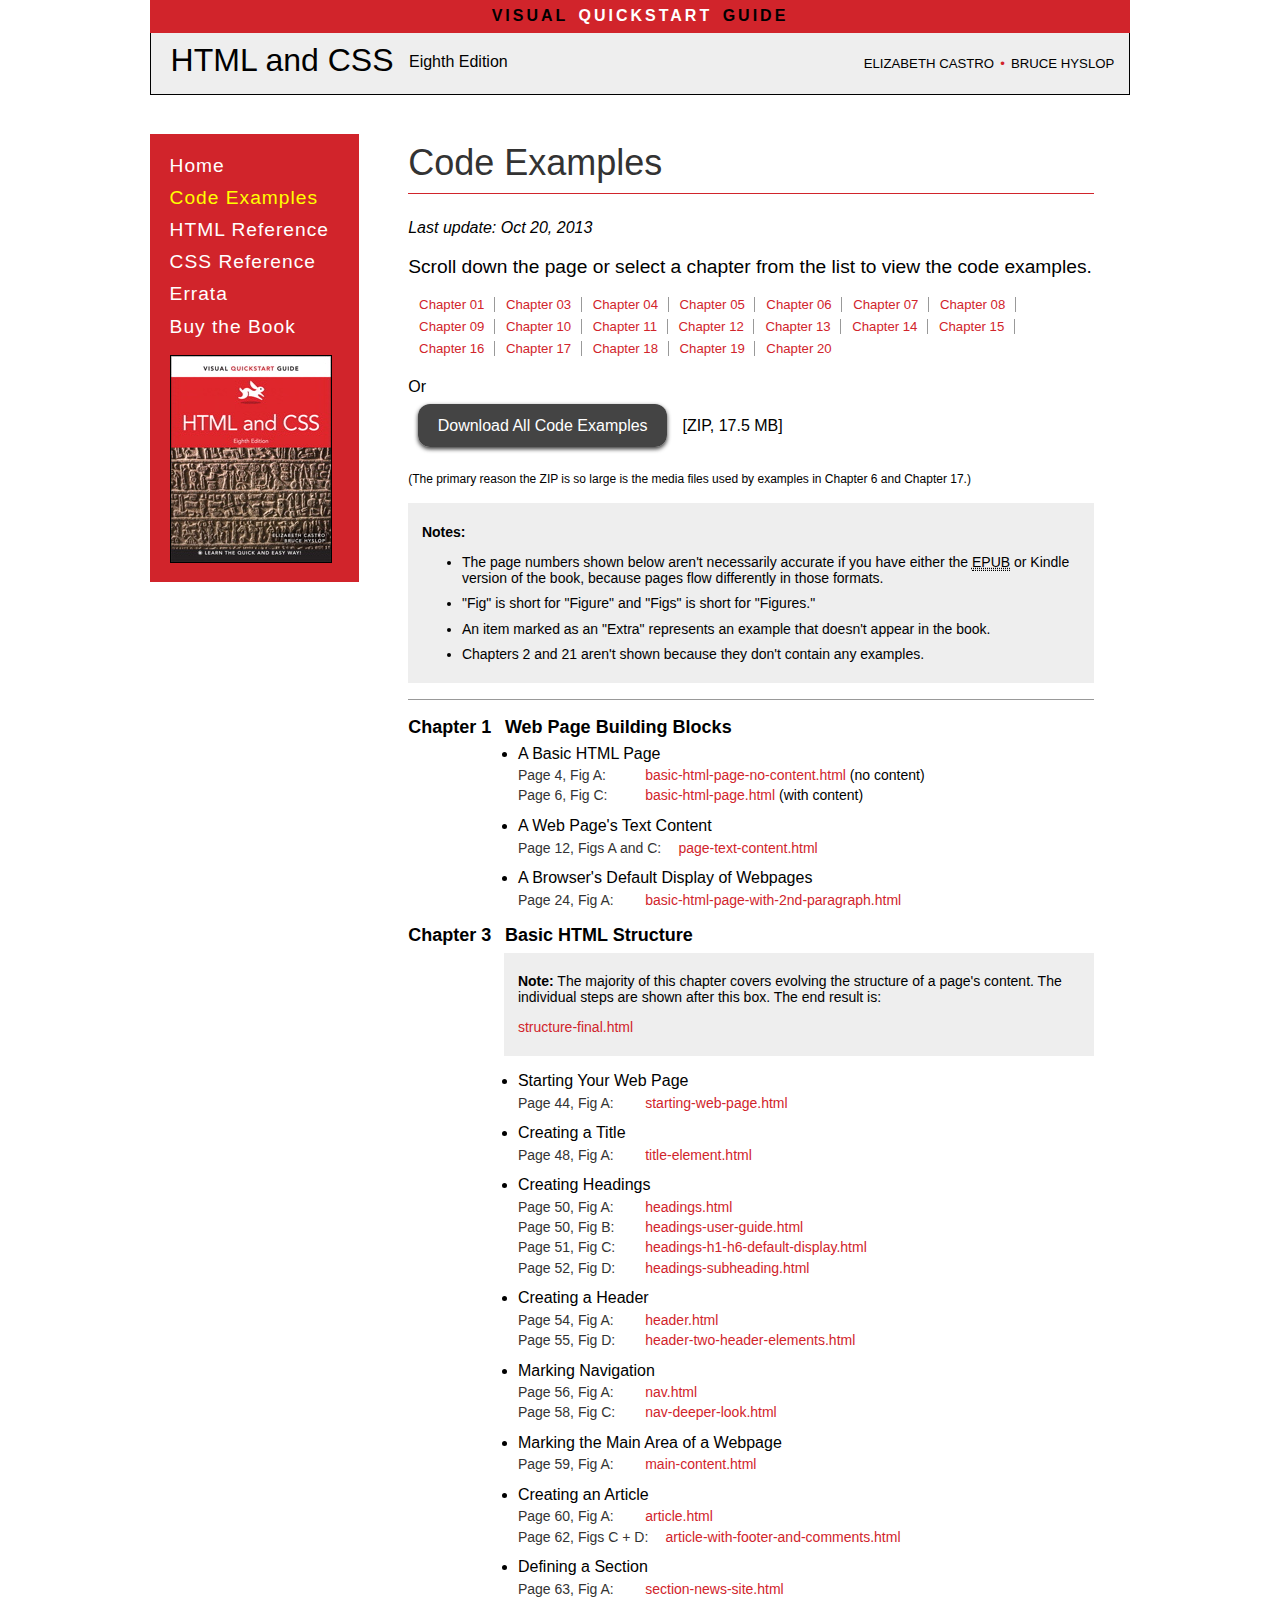
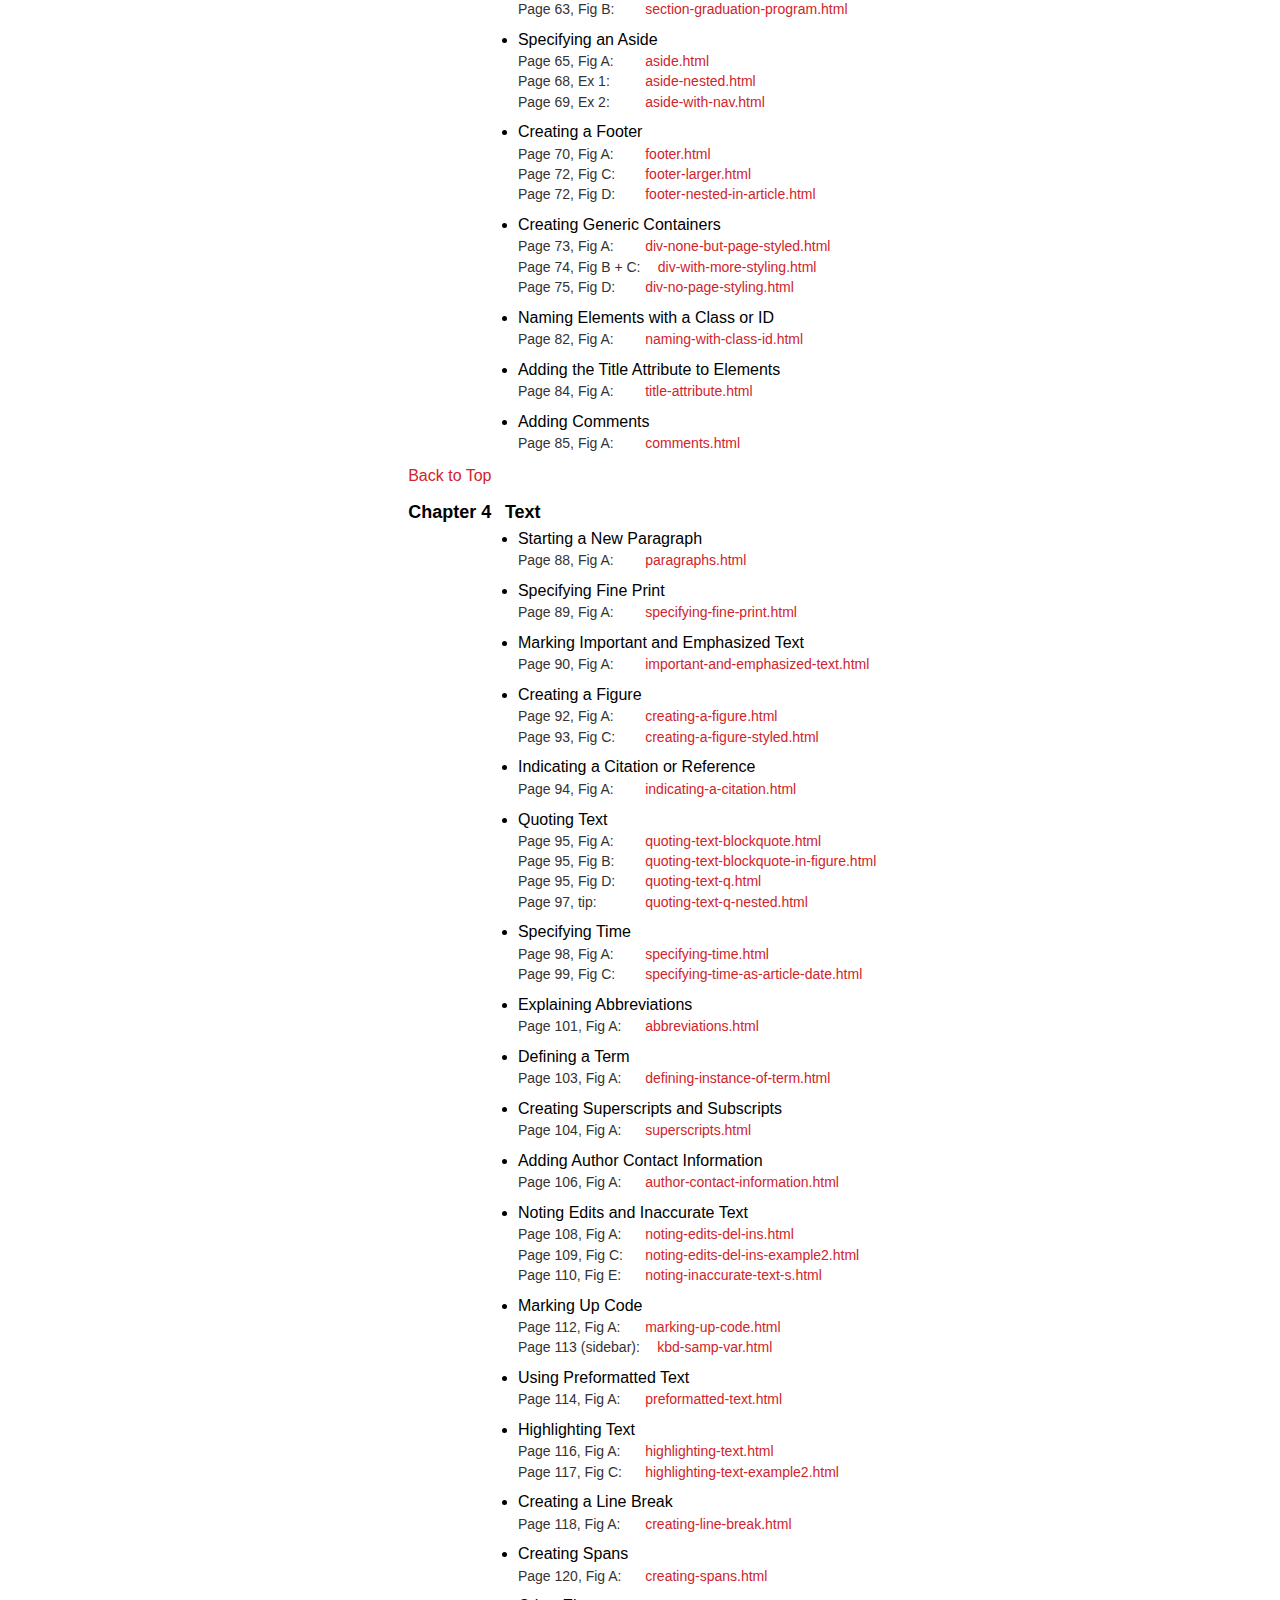
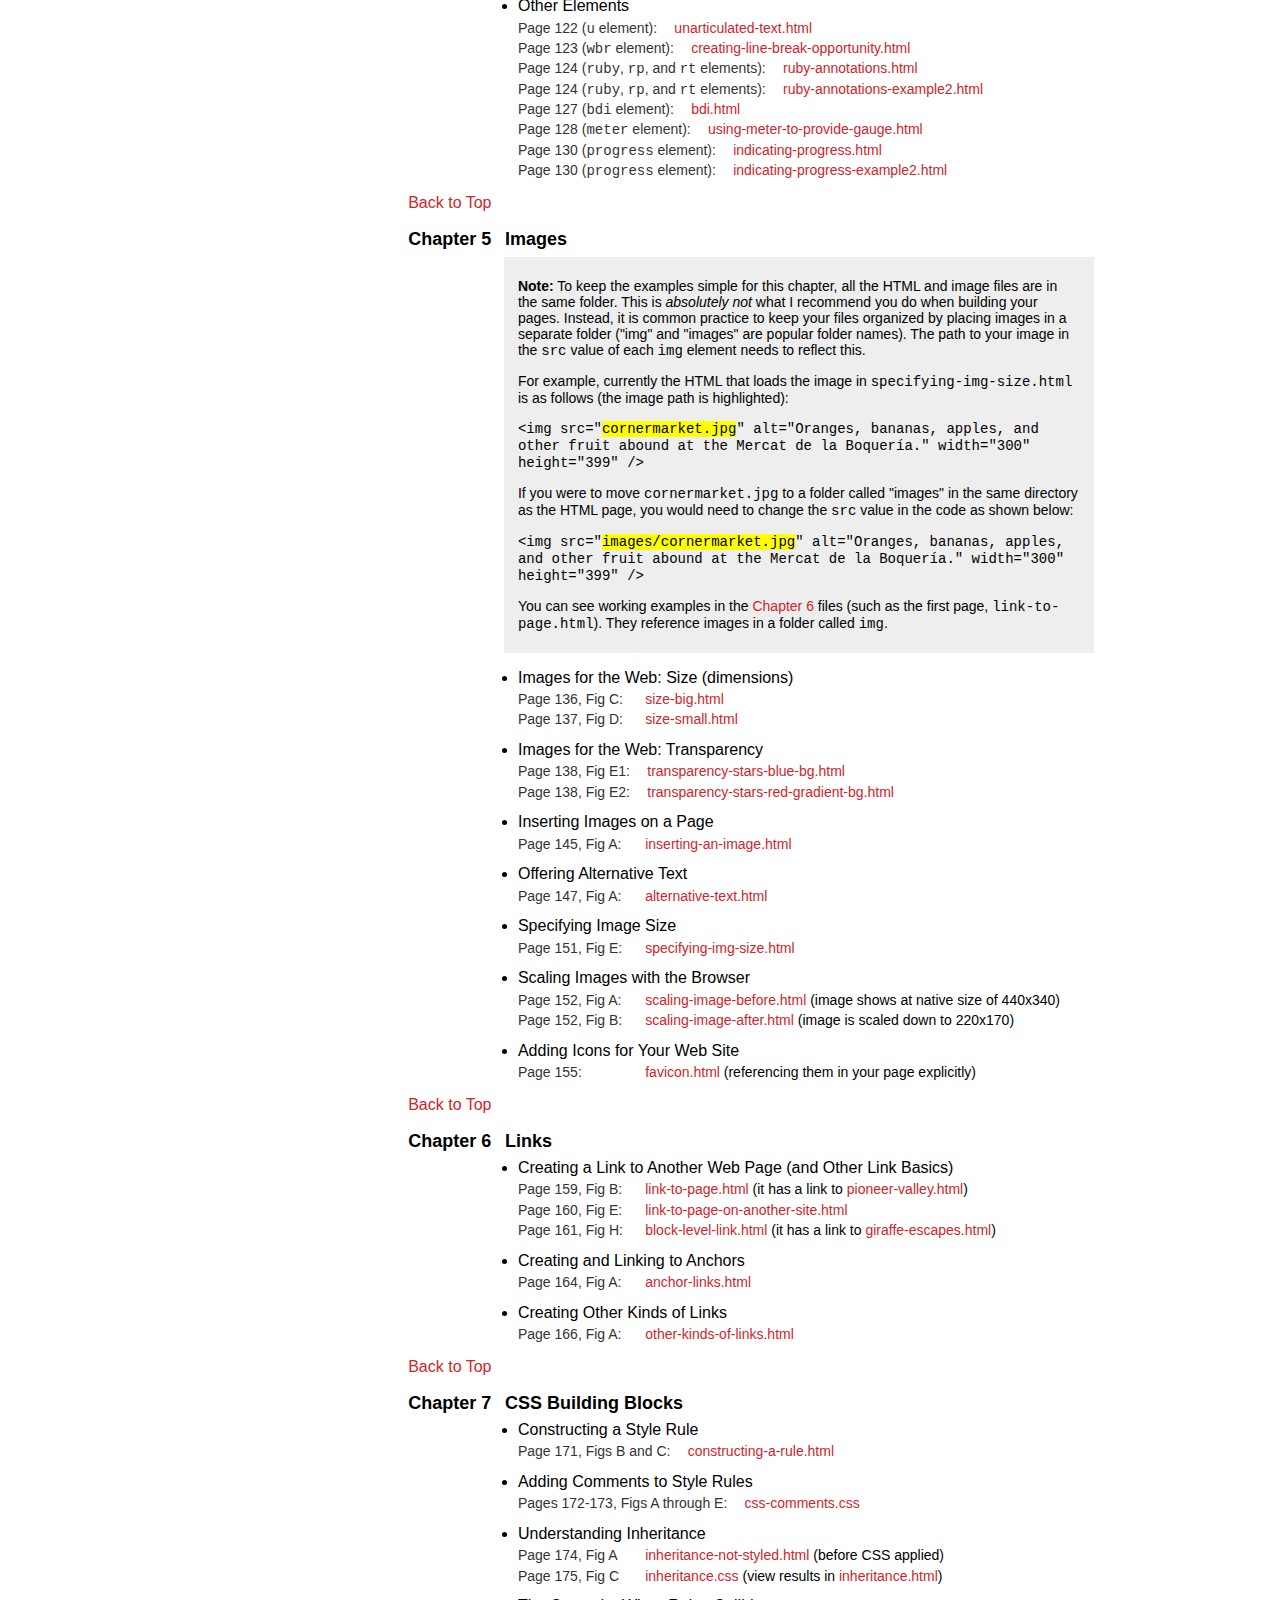
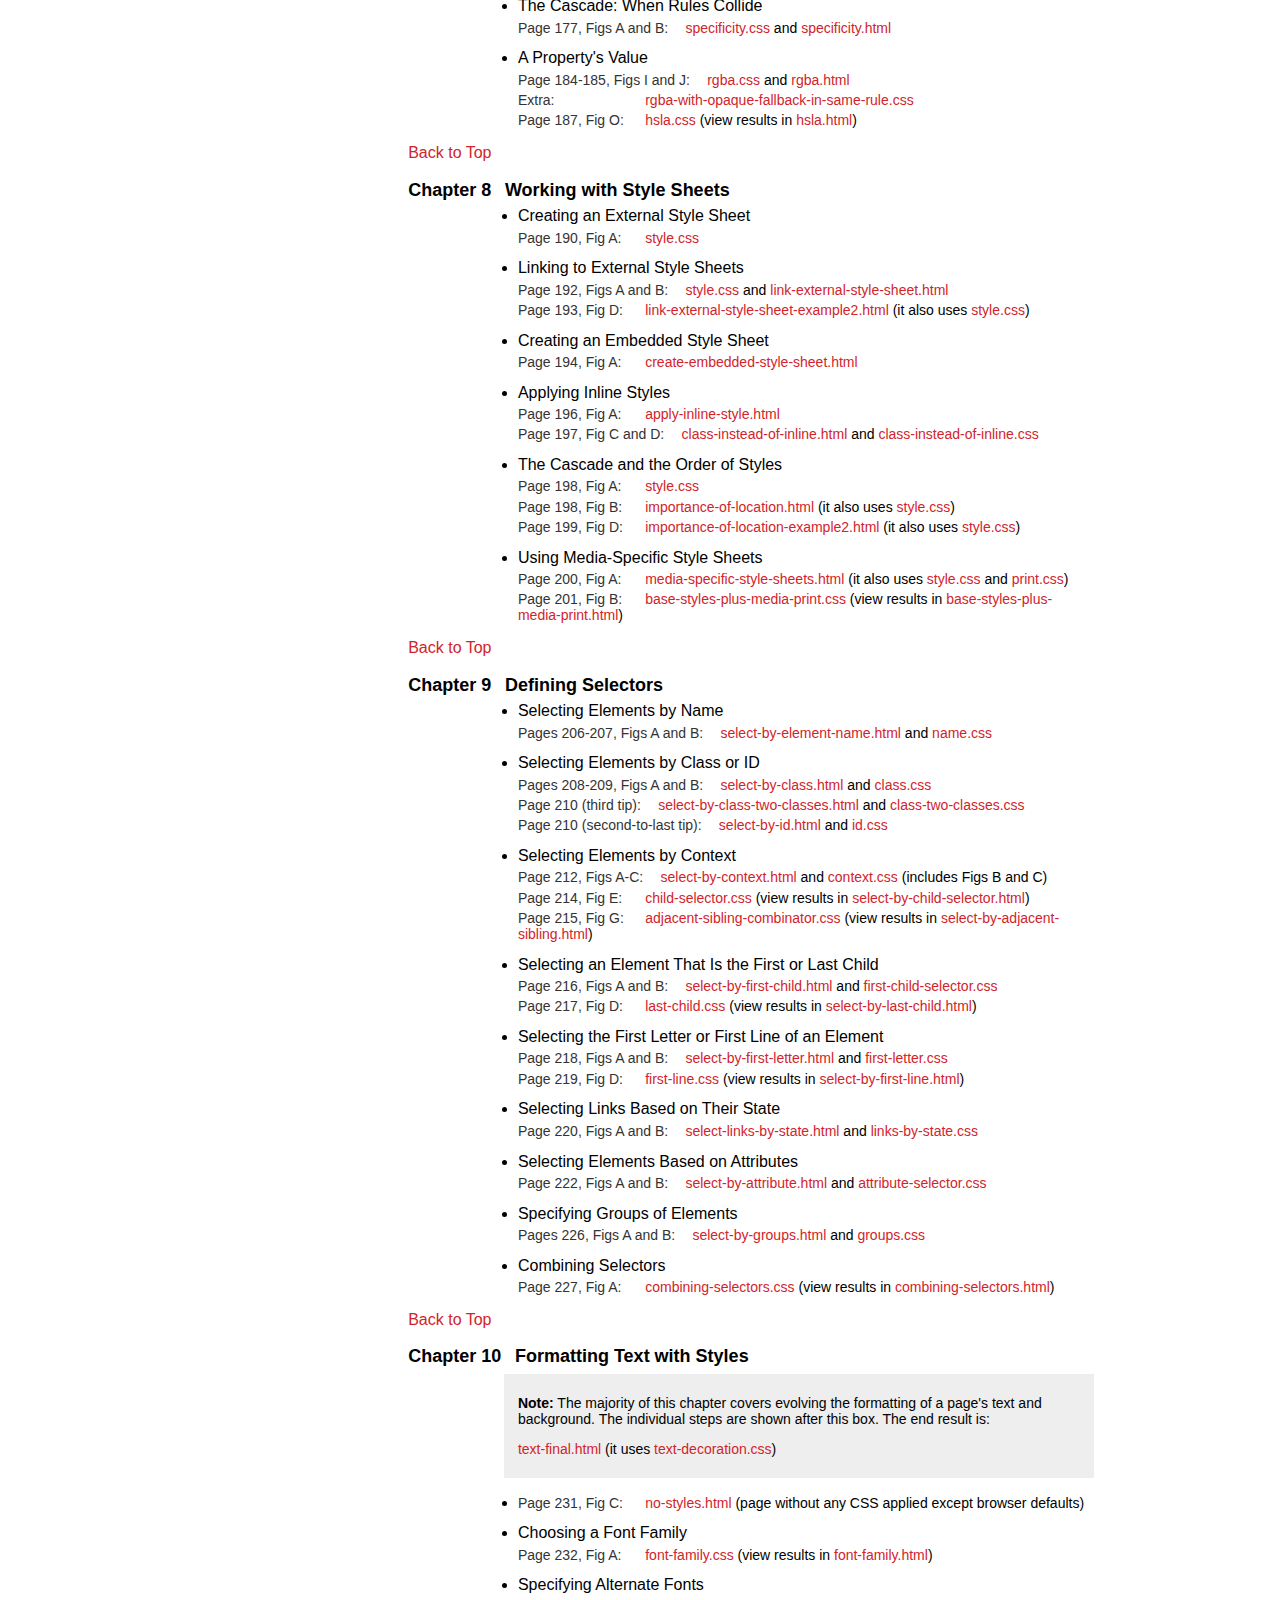
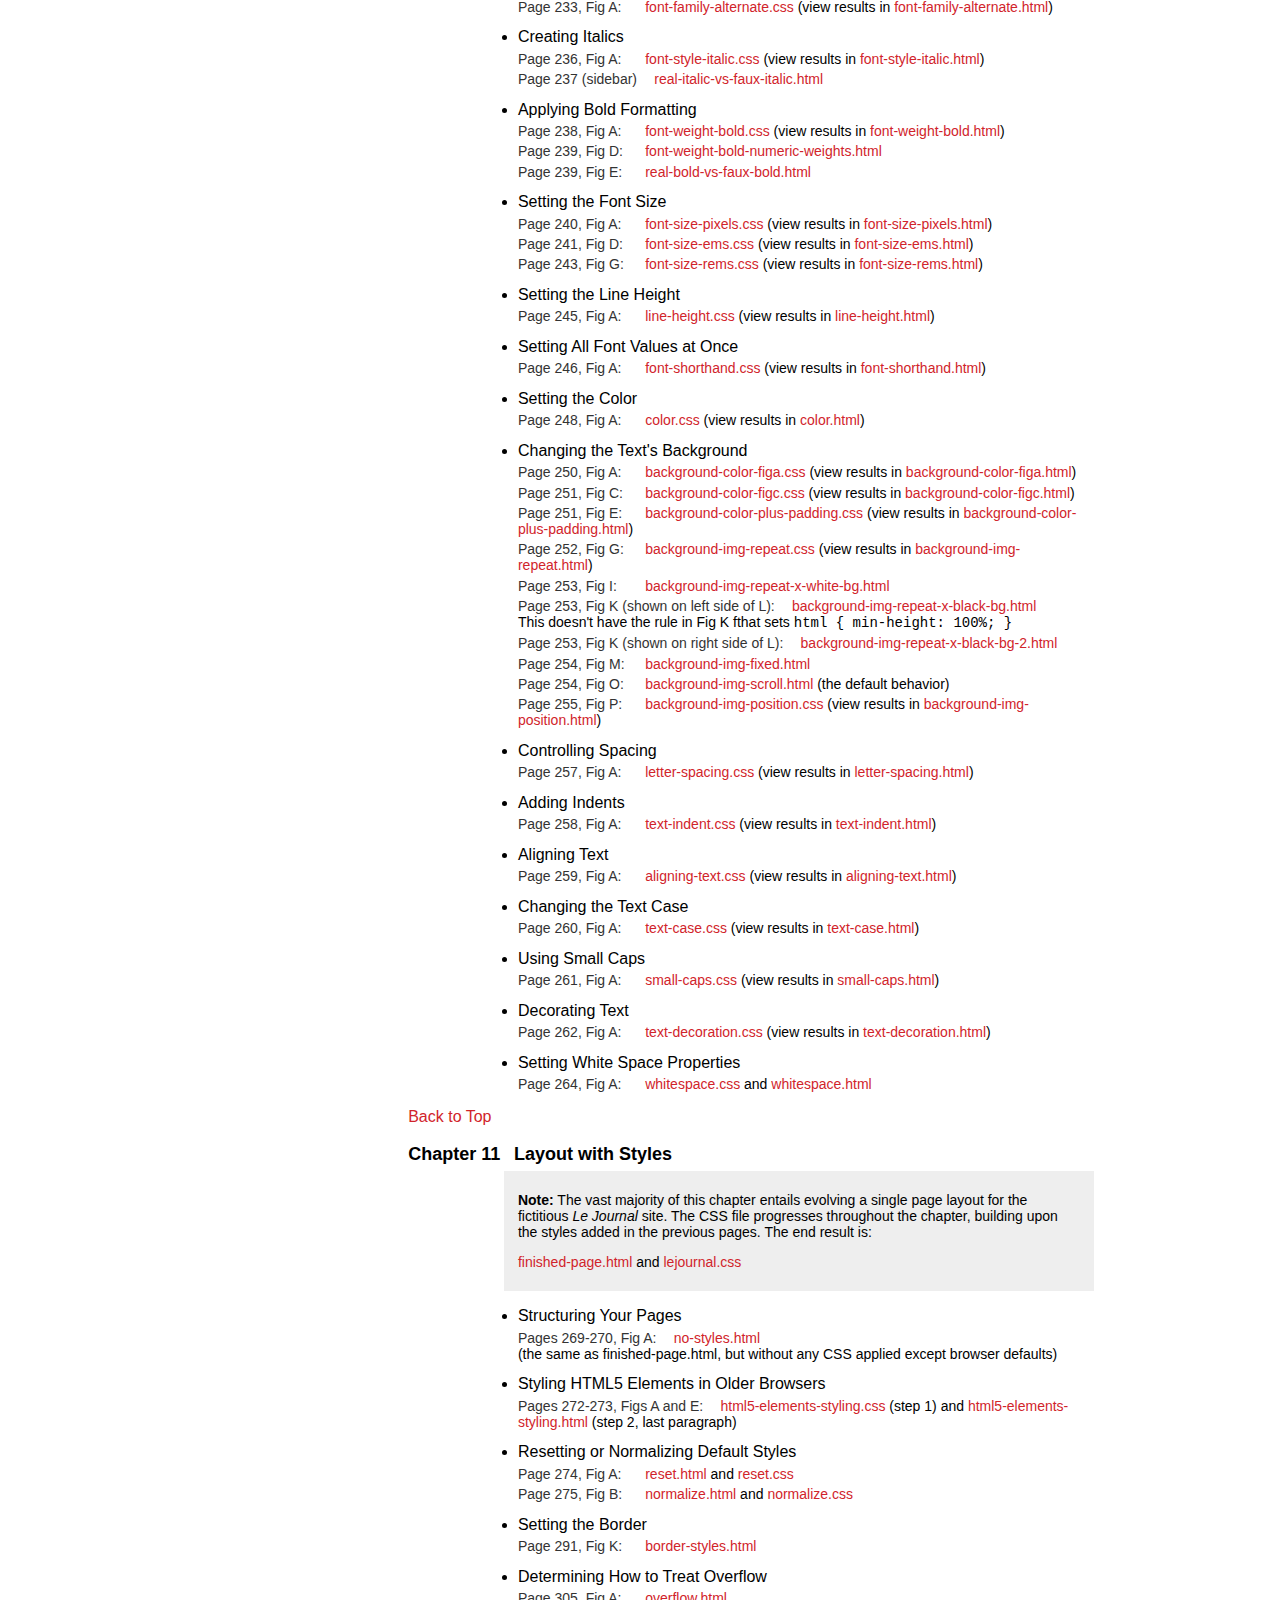
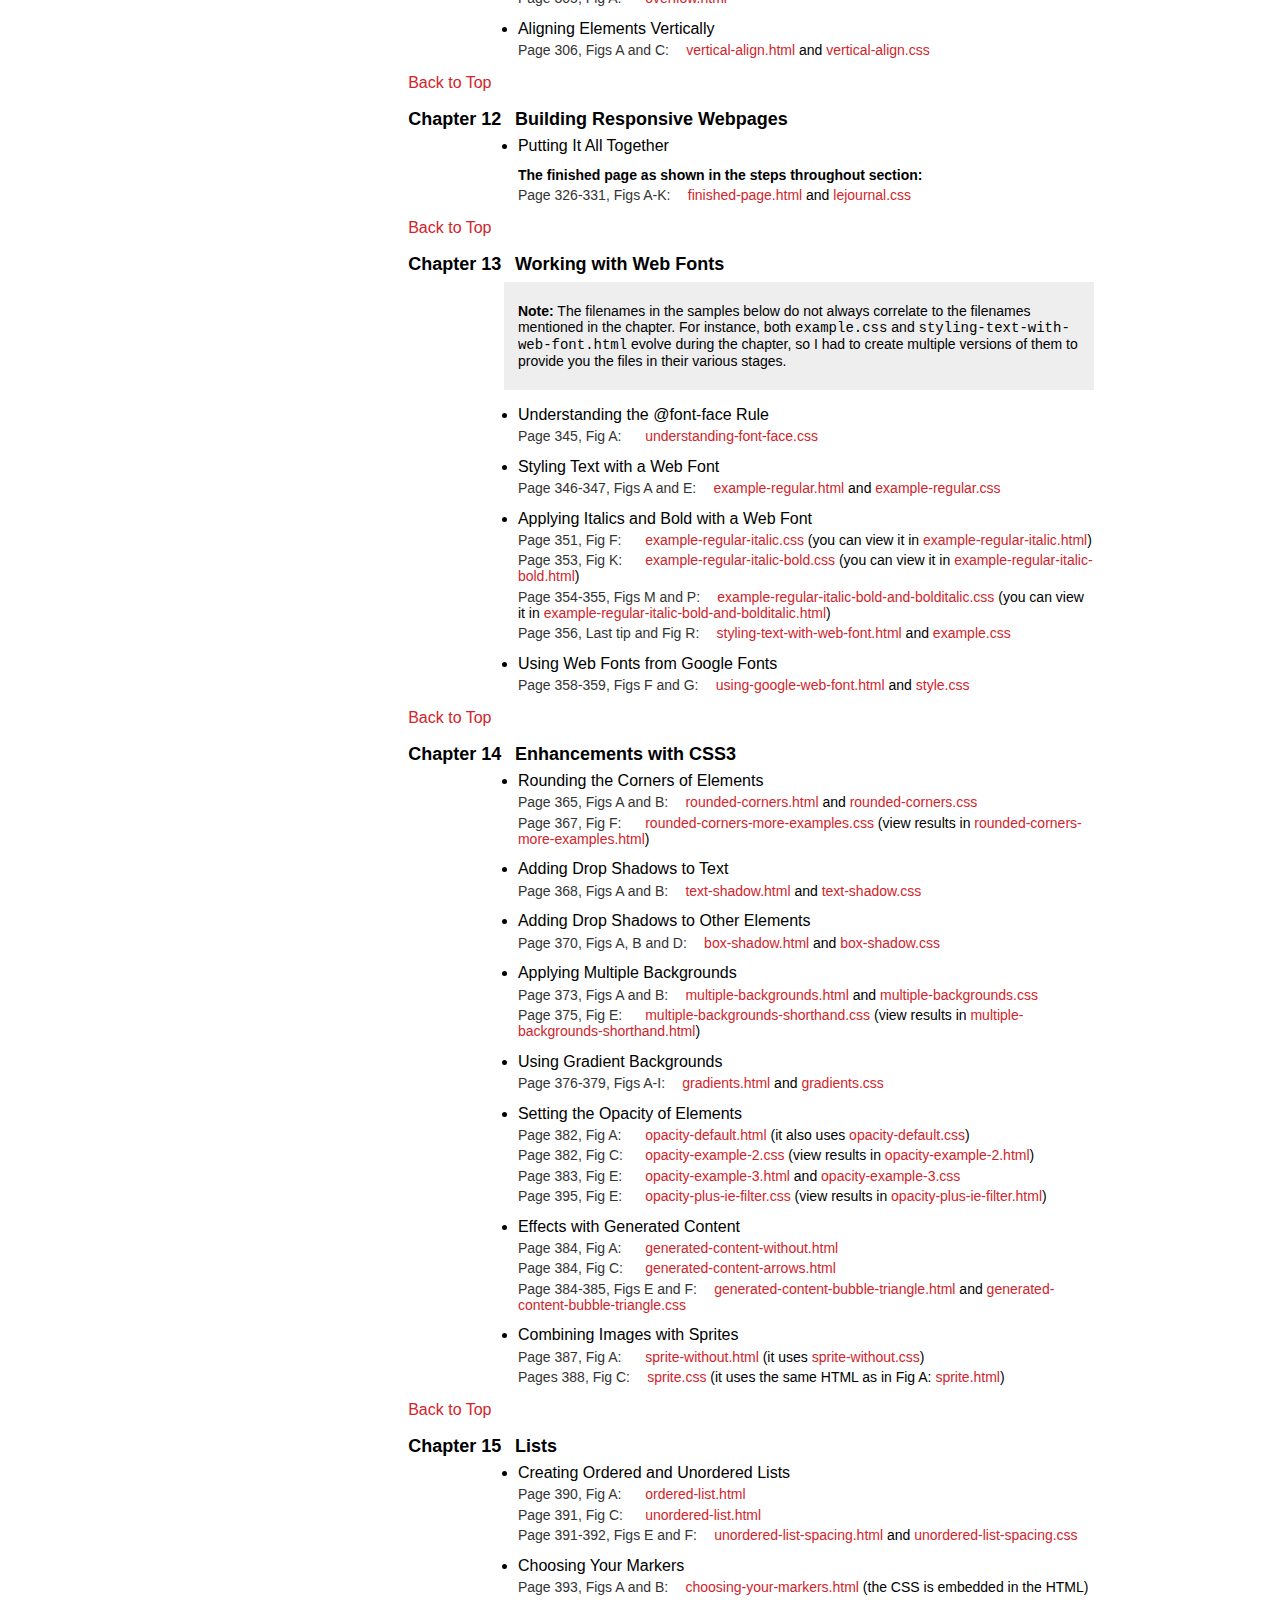
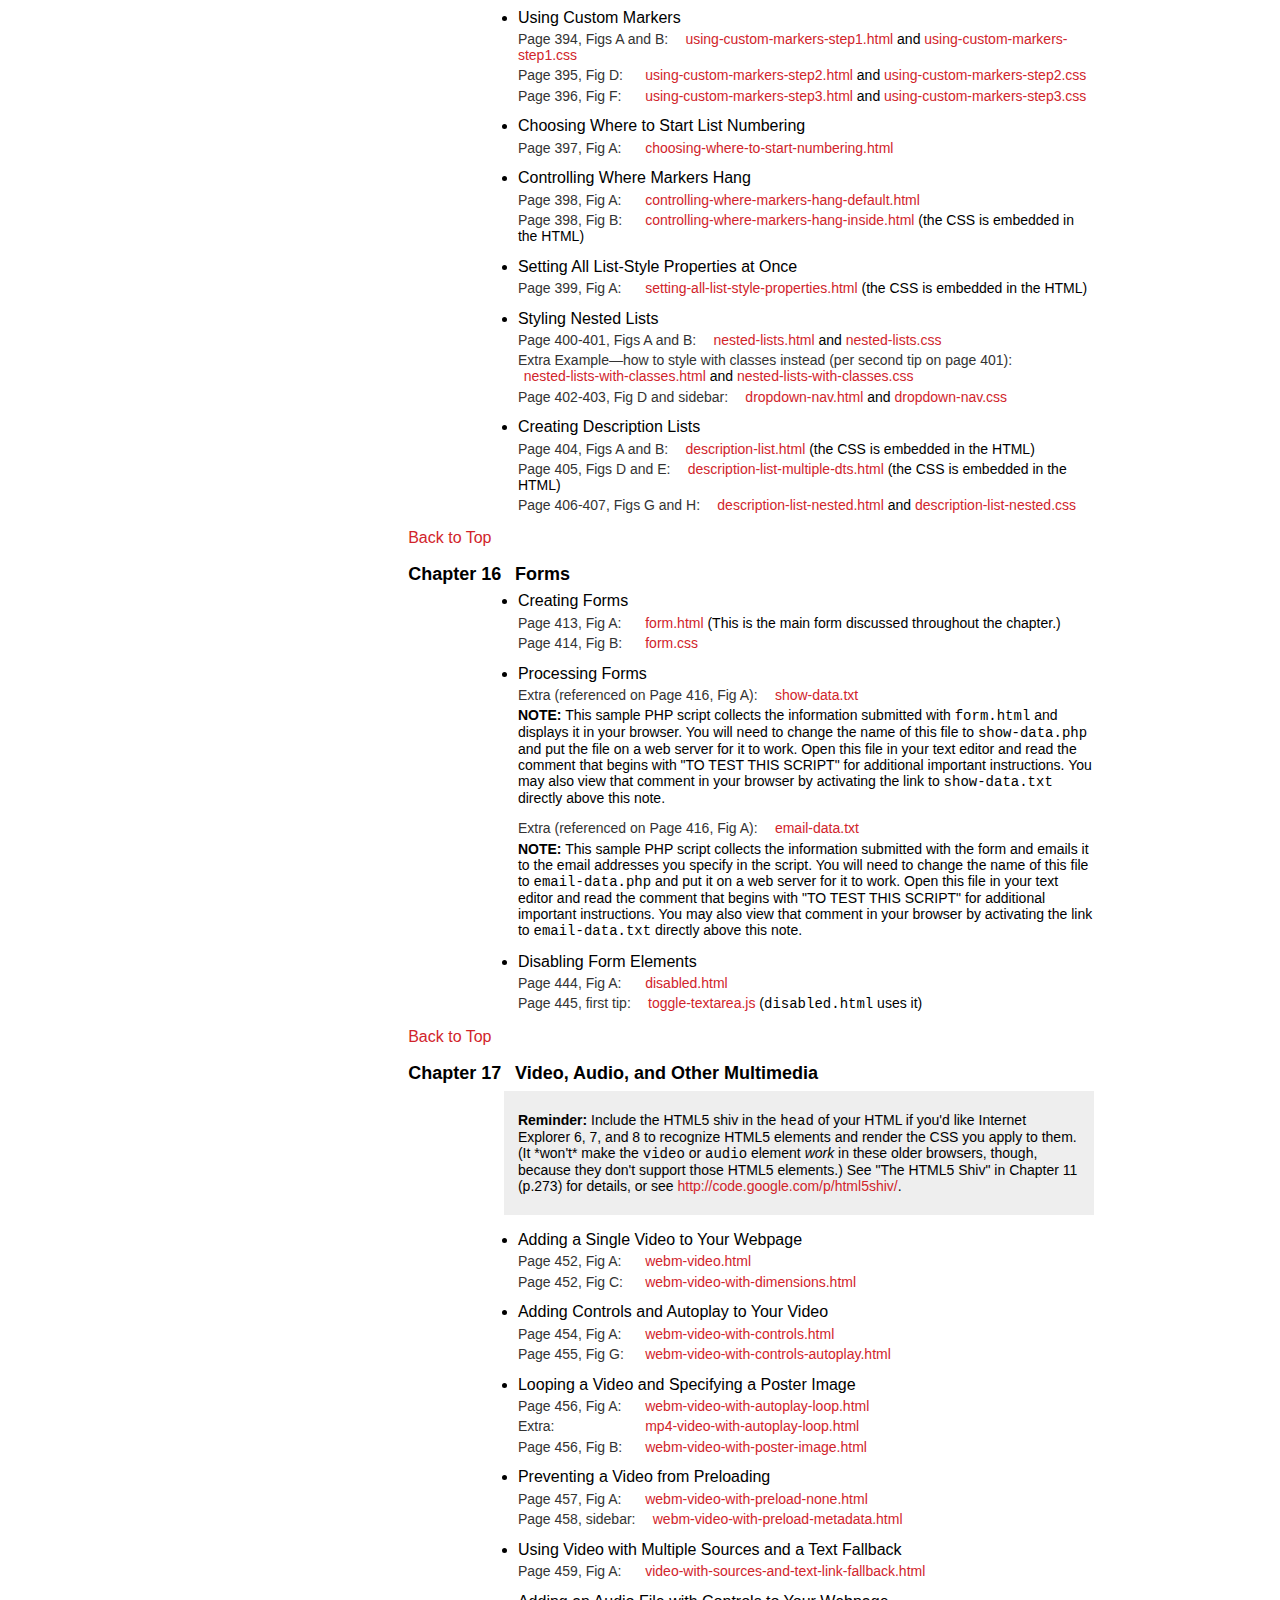
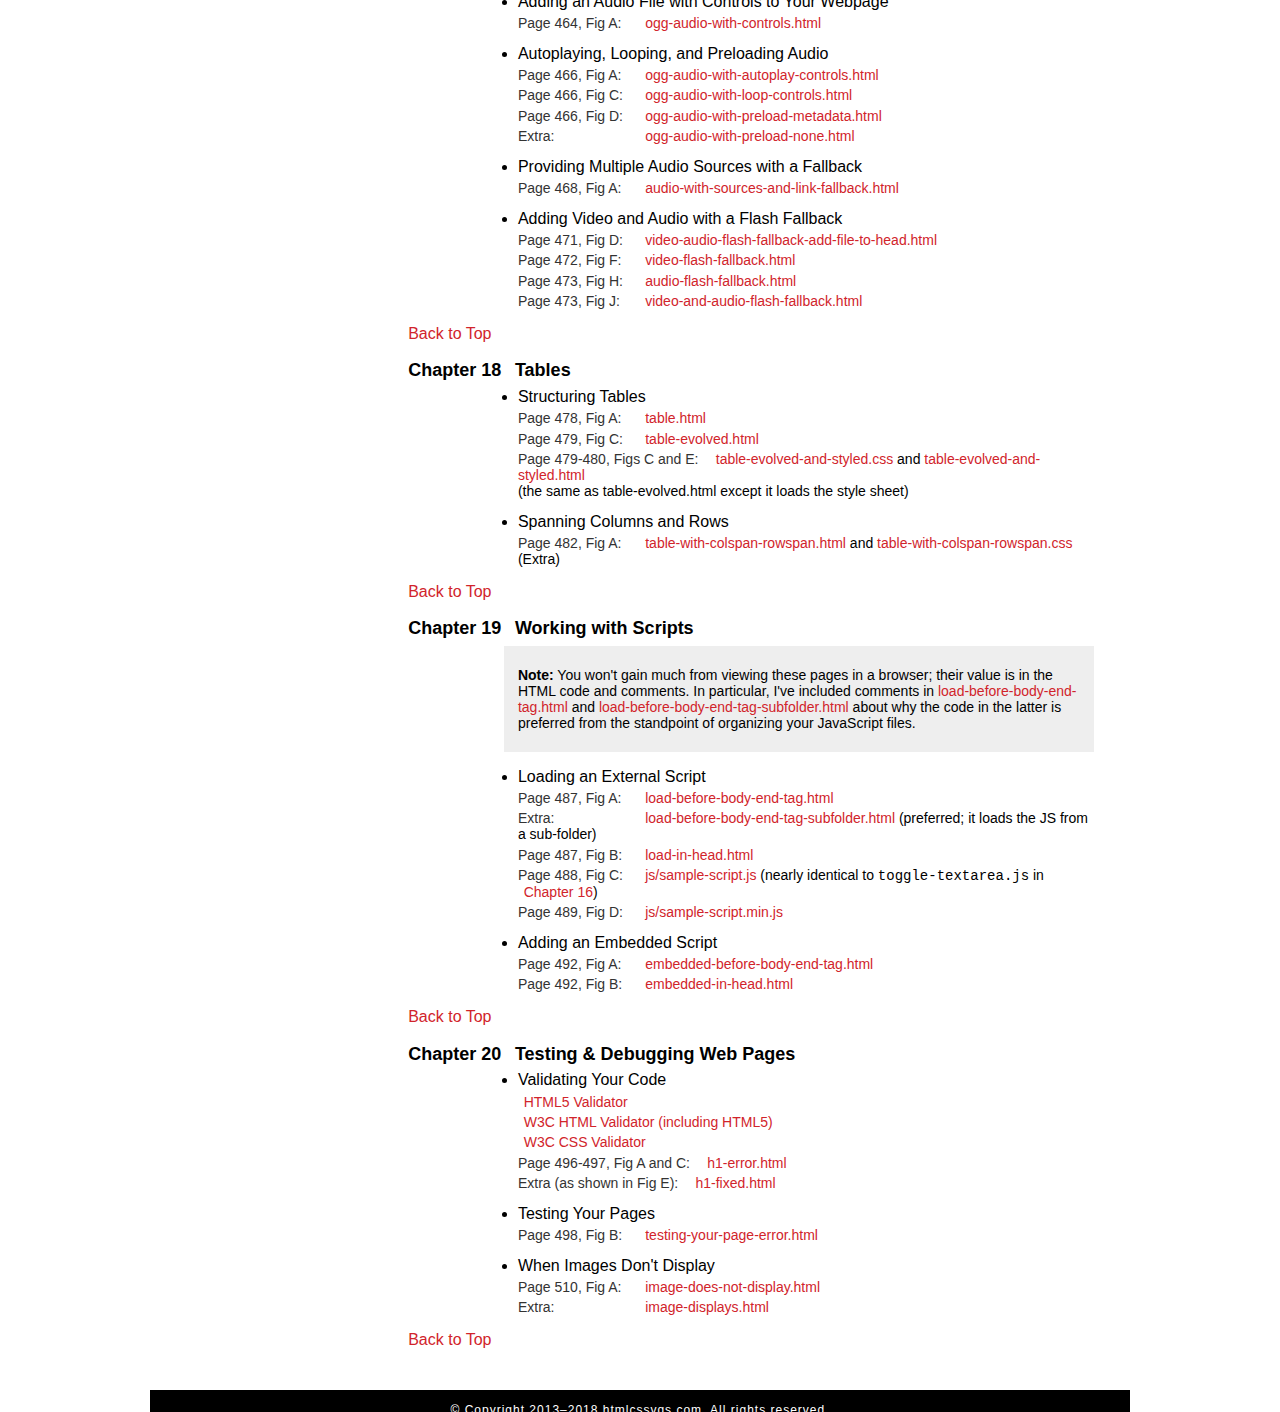
==== commit d6bd9cfd: "Update copyright in footer." ====
--- a/8ed/examples/index.html
+++ b/8ed/examples/index.html
@@ -2,14 +2,18 @@
 <html lang="en">
 <head>
 	<meta charset="utf-8" />
-	<title>HTML &amp; CSS Visual Quickstart Guide (Eighth Edition)</title>
+	<title>Code Examples - HTML &amp; CSS Visual Quickstart Guide (Eighth Edition)</title>
 	<meta name="viewport" content="width=device-width, initial-scale=1.0" />
-	<link rel="stylesheet" href="css/normalize.css" />
-	<link rel="stylesheet" href="css/code-examples.css" />
+	<!-- <link href="http://fonts.googleapis.com/css?family=Open+Sans:400,700" rel="stylesheet" /> -->
+	<link rel="stylesheet" href="../../cmn/css/normalize.css" />
+	<link rel="stylesheet" href="../../cmn/css/base-v2.css" />	
 
 	<!--[if lt IE 9]>
-	<script src="js/html5shiv.js"></script>
+	<script src="../../cmn/js/html5shiv.js"></script>
+	<script src="../../cmn/js/respond.min.js"></script>
 	<![endif]-->
+
+	<!-- <link rel="shortcut icon" href="favicon.ico" /> -->
 </head>
 <body class="examples">
 <div class="container">
@@ -17,7 +21,7 @@
 <header role="banner">
 	<p class="series">Visual <span>Quickstart</span> Guide</p>
 	
-	<div class="masthead clearfix">
+	<div id="masthead" class="clearfix">
 		<p class="title"><a href="/">HTML and CSS</a> <small>Eighth Edition</small></p>
 	
 		<p class="authors">Elizabeth Castro <span>&#8226;</span> Bruce Hyslop</p>
@@ -26,34 +30,20 @@
 <!-- end masthead -->
 
 <!-- ===== START NAV ===== -->
-<div class="sidebar nav">	
-	<a href="http://www.peachpit.com/store/html-and-css-visual-quickstart-guide-9780321928832" rel="external"><img src="img/cover-sm-htmlcssvqs-8ed.jpg" width="160" height="206" alt="&quot;HTML and CSS, Eight Edition: Visual QuickStart Guide book cover" /></a>
-	
-	<h2 id="chapters-list">Code Chapters:</h2>
-	
+<div class="sidebar nav">
 	<nav role="navigation">
 		<ul>
-			<li><a href="#chapter-1" title="Chapter 1 code">01</a></li>
-			<li><a href="#chapter-3" title="Chapter 3 code">03</a></li>
-			<li><a href="#chapter-4" title="Chapter 4 code">04</a></li>
-			<li><a href="#chapter-5" title="Chapter 5 code">05</a></li>
-			<li><a href="#chapter-6" title="Chapter 6 code">06</a></li>
-			<li><a href="#chapter-7" title="Chapter 7 code">07</a></li>
-			<li><a href="#chapter-8" title="Chapter 8 code">08</a></li>
-			<li><a href="#chapter-9" title="Chapter 9 code">09</a></li>
-			<li><a href="#chapter-10" title="Chapter 10 code">10</a></li>
-			<li><a href="#chapter-11" title="Chapter 11 code">11</a></li>
-			<li><a href="#chapter-12" title="Chapter 12 code">12</a></li>
-			<li><a href="#chapter-13" title="Chapter 13 code">13</a></li>
-			<li><a href="#chapter-14" title="Chapter 14 code">14</a></li>
-			<li><a href="#chapter-15" title="Chapter 15 code">15</a></li>
-			<li><a href="#chapter-16" title="Chapter 16 code">16</a></li>
-			<li><a href="#chapter-17" title="Chapter 17 code">17</a></li>
-			<li><a href="#chapter-18" title="Chapter 18 code">18</a></li>
-			<li><a href="#chapter-19" title="Chapter 19 code">19</a></li>
-			<li><a href="#chapter-20" title="Chapter 20 code">20</a></li>
+			<li><a href="/">Home</a></li>
+			<li class="viewing">Code Examples</li>
+			<li><a href="/8ed/appendixes/html-reference.php">HTML Reference</a></li>
+			<li><a href="/8ed/appendixes/css-reference.php">CSS Reference</a></li>
+			<li><a href="/8ed/errata/">Errata</a></li>
+			<li><a href="http://www.peachpit.com/store/html-and-css-visual-quickstart-guide-9780321928832" rel="external" title="To peachpit.com purchase page">Buy the Book</a></li>
 		</ul>
 	</nav>
+	
+	<a href="http://www.peachpit.com/store/html-and-css-visual-quickstart-guide-9780321928832" rel="external"><img src="../../cmn/img/cover-sm-htmlcssvqs-8ed.jpg" width="160" height="206" alt="&quot;HTML and CSS, Eight Edition: Visual QuickStart Guide book cover" /></a>
+	<!-- end book info -->
 </div>
 <!-- end nav -->
 
@@ -63,13 +53,42 @@
 	<h1>Code Examples</h1>
 
 	<header>
-		<p class="intro">Scroll down the page or select a chapter from the left to view the code examples.</p>
+		<p><em>Last update: <time datetime="2013-10-20">Oct 20, 2013</time></em></p>
+		<p class="intro">Scroll down the page or select a chapter from the list to view the code examples.</p>
+		
+		<ol class="chapters" id="chapters-list">
+			<li><a href="#chapter-1">Chapter 01</a></li>
+			<li><a href="#chapter-3">Chapter 03</a></li>
+			<li><a href="#chapter-4">Chapter 04</a></li>
+			<li><a href="#chapter-5">Chapter 05</a></li>
+			<li><a href="#chapter-6">Chapter 06</a></li>
+			<li><a href="#chapter-7">Chapter 07</a></li>
+			<li><a href="#chapter-8">Chapter 08</a></li>
+			<li><a href="#chapter-9">Chapter 09</a></li>
+			<li><a href="#chapter-10">Chapter 10</a></li>
+			<li><a href="#chapter-11">Chapter 11</a></li>
+			<li><a href="#chapter-12">Chapter 12</a></li>
+			<li><a href="#chapter-13">Chapter 13</a></li>
+			<li><a href="#chapter-14">Chapter 14</a></li>
+			<li><a href="#chapter-15">Chapter 15</a></li>
+			<li><a href="#chapter-16">Chapter 16</a></li>
+			<li><a href="#chapter-17">Chapter 17</a></li>
+			<li><a href="#chapter-18">Chapter 18</a></li>
+			<li><a href="#chapter-19">Chapter 19</a></li>
+			<li><a href="#chapter-20">Chapter 20</a></li>
+		</ol>
+		
+		<p>Or</p>
+		
+		<p class="btn"><a href="htmlcss-vqs8-code-examples-v2.zip">Download All Code Examples</a> <span>[ZIP, 17.5 MB]</span></p>
+
+		<p><small>(The primary reason the ZIP is so large is the media files used by examples in Chapter 6 and Chapter 17.)</small></p>
 		
 		<div class="note">
 			<p><strong>Notes:</strong></p>
 		
 			<ul>
-				<li>The page numbers shown below aren't necessarily accurate if you have either the <abbr title="electronic publication">EPUB</abbr> or Kindle version of the book, because pages may flow differently in those formats.</li>
+				<li>The page numbers shown below aren't necessarily accurate if you have either the <abbr title="electronic publication">EPUB</abbr> or Kindle version of the book, because pages flow differently in those formats.</li>
 				<li>"Fig" is short for "Figure" and "Figs" is short for "Figures."</li>
 				<li>An item marked as an "Extra" represents an example that doesn't appear in the book.</li>
 				<li>Chapters 2 and 21 aren't shown because they don't contain any examples.</li>
@@ -633,14 +652,14 @@
 			<p><span>Page 413, Fig A:</span> <a href="chapter-16/form.html">form.html</a> (This is the main form discussed throughout the chapter.)</p>
 			<p><span>Page 414, Fig B:</span> <a href="chapter-16/css/form.css">form.css</a></p>
 		</li>
-		<li>Processing Forms
-				<p><span class="extra">Extra (referenced on Page 416, Fig A):</span> <a href="chapter-16/show-data.php">show-data.php</a></p>
-
-				<p class="note-about-file"><strong>NOTE:</strong> This sample PHP script collects the information submitted with <code>form.html</code> and displays it in your browser. You will need to put the file on a web server for it to work. Open this file in your text editor and read the comment that begins with "TO TEST THIS SCRIPT" for additional important instructions.</p>
-
-				<p><span class="extra">Extra (referenced on Page 416, Fig A):</span> <a href="chapter-16/email-data.php">email-data.php</a></p>
-
-				<p class="note-about-file"><strong>NOTE:</strong> This sample PHP script collects the information submitted with the form and emails it to the email addresses you specify in the script. You will need to put it on a web server for it to work. Open this file in your text editor and read the comment that begins with "TO TEST THIS SCRIPT" for additional important instructions.</p>
+		<li id="form-scripts">Processing Forms
+				<p><span class="extra">Extra (referenced on Page 416, Fig A):</span> <a href="chapter-16/show-data.txt">show-data.txt</a></p>
+
+				<p class="note-about-file"><strong>NOTE:</strong> This sample PHP script collects the information submitted with <code>form.html</code> and displays it in your browser. You will need to change the name of this file to <code>show-data.php</code> and put the file on a web server for it to work. Open this file in your text editor and read the comment that begins with "TO TEST THIS SCRIPT" for additional important instructions. You may also view that comment in your browser by activating the link to <code>show-data.txt</code> directly above this note.</p>
+
+				<p><span class="extra">Extra (referenced on Page 416, Fig A):</span> <a href="chapter-16/email-data.txt">email-data.txt</a></p>
+
+				<p class="note-about-file"><strong>NOTE:</strong> This sample PHP script collects the information submitted with the form and emails it to the email addresses you specify in the script. You will need to change the name of this file to <code>email-data.php</code> and put it on a web server for it to work. Open this file in your text editor and read the comment that begins with "TO TEST THIS SCRIPT" for additional important instructions. You may also view that comment in your browser by activating the link to <code>email-data.txt</code> directly above this note.</p>
 		</li>
 		<li>Disabling Form Elements
 			<p><span>Page 444, Fig A:</span> <a href="chapter-16/disabled.html">disabled.html</a></p>
@@ -724,7 +743,7 @@
 			<p><span>Page 487, Fig A:</span> <a href="chapter-19/load-before-body-end-tag.html">load-before-body-end-tag.html</a></p>
 			<p><span class="extra">Extra:</span> <a href="chapter-19/load-before-body-end-tag-subfolder.html">load-before-body-end-tag-subfolder.html</a> (preferred; it loads the JS from a sub-folder)</p>
 			<p><span>Page 487, Fig B:</span> <a href="chapter-19/load-in-head.html">load-in-head.html</a></p>
-			<p id="script-with-comments"><span>Page 488, Fig C:</span> <a href="chapter-19/js/sample-script.js">js/sample-script.js</a></p>
+			<p id="script-with-comments"><span>Page 488, Fig C:</span> <a href="chapter-19/js/sample-script.js">js/sample-script.js</a> (nearly identical to <code>toggle-textarea.js</code> in <a href="#chapter-16">Chapter 16</a>)</p>
 			<p><span>Page 489, Fig D:</span> <a href="chapter-19/js/sample-script.min.js">js/sample-script.min.js</a></p>
 		</li>
 		<li>Adding an Embedded Script
@@ -759,7 +778,7 @@
 
 <!-- ==== START FOOTER ==== -->
 <footer role="contentinfo">
-	<p class="copyright"><small>&copy; Copyright 2013 htmlcssvqs.com. All rights reserved.</small></p>
+	<p class="copyright"><small>&copy; Copyright 2013–2018 htmlcssvqs.com. All rights reserved.</small></p>
 </footer>
 <!-- end footer -->
 </div>
--- a/cmn/css/base-v2.css
+++ b/cmn/css/base-v2.css
@@ -0,0 +1,754 @@
+html {
+	background: #fff;
+}
+
+body {
+	font-family: arial, helvetica, sans-serif;
+	padding: 0;
+	margin: 0;
+}
+
+article,
+aside,
+figcaption,
+figure,
+footer,
+header,
+main,
+nav,
+section {
+  display: block;
+}
+
+#container,
+.container {
+	margin: 0 auto;
+	max-width: 980px;
+	width: 100%;
+}
+
+li {
+	margin-bottom: .6%;
+}
+
+a {
+	color: #d1242b;
+	text-decoration: none;
+}
+
+a:hover {
+	text-decoration: underline;
+}
+
+
+/* Contain floats: h5bp.com/q */
+.clearfix:before, .clearfix:after { content: ""; display: table; }
+.clearfix:after { clear: both; }
+.clearfix { zoom: 1; }
+
+
+/* Page Header 
+----------------------------------------------- */
+header[role="banner"] {
+	
+}
+
+.series,
+.title {
+	text-align: center;
+}
+
+.series {
+background: #d1242b;
+	font-family: "Trebuchet MS", Verdana, sans-serif;
+	font-size: 1em;
+	font-weight: bold;
+	letter-spacing: 3px;
+	margin: 0;
+	padding: .75% 0;
+	text-transform: uppercase;
+	word-spacing: 3px;
+}
+
+.series span {
+	color: #fff;
+}
+
+.title {
+	font-family: Verdana, sans-serif;
+	font-size: 1.8em;
+	margin: 0;
+	white-space: nowrap;
+}
+
+.title a {
+	color: #000;
+	text-decoration: none;
+}
+
+.title a:hover {
+	text-shadow: 0 2px 20px #666;
+}
+
+.title span {
+	color: #d1242b;
+}
+
+.title small {
+	font-size: .5em;
+	display: block;
+}
+
+.authors {
+	display: none;
+	font-family: "Trebuchet MS", Verdana, sans-serif;
+	font-size: .825em;
+	text-align: center;
+	text-transform: uppercase;
+	white-space: nowrap;
+}
+
+.authors span {
+	color: #d1242b;
+	margin: 0 1%;
+}
+
+div#masthead {
+	background: #eee;
+	border: 1px solid #000;
+	border-top: none;
+	padding: 1% 2%;
+}
+
+
+/* Page Footer
+----------------------------------------------- */
+footer[role="contentinfo"] {
+	clear: both;
+	margin-top: 5%;
+}
+
+.copyright {
+	background: #000;
+	color: #fff;
+	letter-spacing: 1px;
+	margin: .5em 0;
+	padding: 1% 0;
+	text-align: center;
+	width: 100%; /* for ie7 */
+}
+
+#masthead,
+div[role="main"],
+main {
+	padding: .1% 2%;
+}
+
+
+/* MAIN
+----------------------------------------------- */
+
+/* :::: Content Area :::: */
+div[role="main"],
+main {
+	min-height: 33em;
+	padding-right: 0;
+	padding-bottom: 2em;
+	padding: 0 2.5% 2.5% 5%;
+}
+
+.intro {
+	font-size: 1em;
+	margin-top: .5em;
+}
+
+.note {
+	background: #eee;
+	padding: 1% 4%;
+	font-size: .875em;
+}
+
+.note time {
+	font-size: .75em;
+}
+
+.note ins {
+	display: block;
+	border-top: 1px solid #666;
+	text-decoration: none;
+}
+
+.topics li {
+	margin-bottom: .875em;
+}
+
+/* :::: Download button :::: */
+.btn {
+	margin: 3% 5% 5% 1.5%;
+}
+
+.btn a {
+	background: #444;
+	color: #fff;
+	margin-right: 1.75%;
+	padding: 2% 3%;
+	
+-webkit-border-radius: 12px; /* Saf3-4, iOS 1-3.2, Android <e;1.6 */
+     -moz-border-radius: 12px; /* FF1-3.6 */
+          border-radius: 12px; /* Opera 10.5, IE9, Saf5, Chrome, FF4, iOS 4, Android 2.1+ */
+          
+-webkit-box-shadow: inset 0px 0px 6px #666; /* Saf3-4, iOS 4.0.2 - 4.2, Android 2.3+ */
+     -moz-box-shadow: inset 0px 0px 6px #666; /* FF3.5 - 3.6 */
+          box-shadow: inset 0px 0px 6px #666; /* Opera 10.5, IE9, FF4+, Chrome 6+, iOS 5 */
+          
+-webkit-box-shadow: 0px 2px 4px #333; /* Saf3-4, iOS 4.0.2 - 4.2, Android 2.3+ */
+     -moz-box-shadow: 0px 2px 4px #333; /* FF3.5 - 3.6 */
+          box-shadow: 0px 2px 4px #333; /* Opera 10.5, IE9, FF4+, Chrome 6+, iOS 5 */
+}
+
+.btn span {
+	display: block;
+	margin: .825em 0 0 .6em;
+}
+
+body .btn a:hover {
+	background: #d1242b;
+	color: yellow;
+	text-decoration: none;
+}
+
+
+/* SIDEBAR
+----------------------------------------------- */
+.sidebar {
+	background: #d1242b;
+	color: #eee;
+	padding: .4% 2% 2%;
+	margin: 0;
+}
+
+.sidebar,
+div[role="main"],
+main {
+	margin-top: 2%;
+}
+
+.sidebar li {
+	font-size: 1.2em;
+	letter-spacing: 1px;
+    font-size: 1em;
+    letter-spacing: 1px;
+    text-align: center;
+}
+
+.sidebar a {
+	color: #fff;
+	text-decoration: none;
+}
+
+.sidebar a:hover {
+	color: yellow;
+	text-shadow: 0 5px 15px #000;
+}
+
+.sidebar .viewing,
+.sidebar .viewing a {
+	color: yellow;
+}
+
+.sidebar img {
+	border: 1px solid #000;
+	margin-top: 10%;
+	width: 100%;
+	height: auto;
+	max-width: 160px;
+	display: none;
+}
+
+#nav ul,
+.nav ul {
+	padding-left: 0;
+}
+
+div[role="main"] > h1:first-child,
+main > h1:first-child,
+body.examples .toc h1,
+body.page-errata h1,
+.entry h1 {
+	margin-top: 1.25%;
+}
+
+
+/* GENERAL TOPIC PAGES
+----------------------------------------------- */
+.entry h2 {
+	font-size: 1.125em;
+	margin: 1.2em 0 .25em;
+}
+
+.entry h2 + p,
+.entry h2 + ul {
+	margin-top: 0;
+}
+
+.entry p {
+	line-height: 1.3;
+}
+
+
+/* TABLE OF CONTENTS
+----------------------------------------------- */
+h1,
+.toc h1 {
+    border-bottom: 1px solid #d1242b;
+    color: #333;
+    font-family: Verdana, sans-serif;
+	font-size: 1.25em; /* px */
+    font-weight: normal;
+    margin-top: 4%;
+    padding-bottom: 0.25em;
+}
+
+.toc h2 {
+	font-size: 1em;
+	margin: 2.5% 0 1%;
+}
+
+.toc h2 + ol {
+	margin-top: 0;
+}
+
+.toc a {
+	text-decoration: none;
+}
+
+.toc a:hover {
+	text-decoration: underline;
+}
+
+.toc ol {
+	list-style: none;
+	margin-left: 0;
+	padding-left: 0;
+}
+
+.toc li {
+	clear: both;
+	font-size: .875em;
+	list-style: disc;
+	margin-left: 7%;
+}
+
+.toc .contents-at-glance li {
+	padding-left: 0;
+	font-size: .825em;
+	list-style: none;
+	margin-left: 0;
+}
+
+.toc li span,
+.toc h2 span {
+	color: #000;
+	display: inline;
+	float: left;
+	font-weight: bold;
+	min-width: 14%;
+	padding-right: 2%;
+}
+
+.toc h2 span.space,
+.toc .contents-at-glance .space {
+	display: none;
+}
+
+
+/* CODE EXAMPLES
+----------------------------------------------- */
+.code .note {
+	font-size: .875em;
+	margin-left: 3%;
+	padding: 1% 2%;
+}
+
+.code .note li {
+	font-size: inherit;
+	margin-bottom: 1.5%;
+	margin-left: 0;
+}
+
+.code h1 + header {
+	border-bottom: 1px solid #999;
+	padding-bottom: 1em;
+}
+
+.code header .note {
+	margin-left: 0;
+}
+
+.chapters {
+	overflow: auto;
+}
+
+.code .chapters li {
+	border-right: 1px solid #999;
+	float: left;
+	clear: none;
+	margin: 0 0 1%;
+	padding: 0 1.5%;
+	list-style: none;
+	font-size: .825em;
+	white-space: nowrap;
+}
+
+.code .chapters li:last-child {
+	border: none;
+}
+
+.code li {
+	list-style: disc;
+	margin-bottom: 4%;
+	margin-left: 8%;
+	padding-left: 0;
+}
+
+.code li p {
+    font-size: .875em; /* 14px/16px */
+    margin: .5em 0;
+	font-weight: normal;
+}
+
+.code li .note-about-file {
+	margin-bottom: 1em;
+}
+
+.code .special {
+	margin-top: 2%;
+}
+
+.special em {
+	font-weight: bold;
+	font-style: normal;
+}
+
+.code li span {
+	color: #333;
+	min-width: 110px;
+	font-weight: normal;
+}
+
+.code li a {
+	margin-left: 1%;
+}
+
+.code li a + a {
+	margin-left: 0;
+}
+
+
+/* APPENDIX TABLES
+----------------------------------------------- */
+table {
+	margin: 3% 0;
+}
+
+caption {
+	border-top: 1px solid #d1242b;
+	font-weight: bold;
+	padding: 1% 0;
+font-size: .925em;
+}
+
+caption span {
+	color: #d1242b;
+	margin-right: 1%;
+	text-transform: uppercase;
+}
+
+th+th {
+	text-align: left;
+}
+
+th+th+th {
+	min-width: 8%;
+	text-align: center;
+}
+
+td[colspan="2"]+td+td, 
+td+td+td+td {
+	text-align: center;
+}
+
+th {
+	font-weight: bold;
+font-size: .875em;
+}
+
+th,
+td {
+	border-bottom: 1px solid #999;
+	padding: 1% .75%;
+}
+
+th p,
+td p {
+	font-size: .75em;
+	margin: 0;
+}
+
+th p {
+	font-size: .925em;
+}
+
+.empty {
+	width: 3.5%;
+}
+
+td[colspan="2"] p {
+	font-size: .875em;
+}
+
+td span {
+	font-weight: bold;
+}
+
+.tables-summary li {
+	font-size: .875em;
+	list-style: disc;
+	margin-bottom: 2%;
+}
+
+.footnote {
+	margin-top: -1%;
+}
+
+/* Appendix B: CSS Reference */
+#appendix-b th {
+	text-align: left;
+}
+
+#b4-css3-gradients td+td+td {
+	width: 20%;
+}
+
+#b5-media-queries .col-1 {
+	width: 25%;
+}
+
+#b2-selectors-combinators th+th+th,
+#b2-selectors-combinators td+td+td {
+	text-align: center;
+}
+
+
+/* ERRATA
+----------------------------------------------- */
+.errata {
+	background: #eee;
+	margin-bottom: 1.25em;
+	padding: .5em 1em; 
+}
+
+.errata h2 {
+	font-size: 1.05em;
+}
+
+.errata .added {
+	font-size: .8125em;
+	font-style: italic;
+	margin-top: 1.75em;
+}
+
+
+/* ========================================================== */
+/* ======== Media Queries for Various Viewport Sizes ======== */
+/* ========================================================== */
+
+/* 480px
+---------------------------------------------- */
+@media only screen and (min-width: 480px) {
+
+	.intro {
+		font-size: 1.2em;
+		margin-top: 1em;
+	}
+
+	.title {
+		font-size: 2em;
+	}
+
+	th p,
+	td p {
+		font-size: .8125em;
+	}
+
+	.btn span {
+		display: inline;
+		margin: 0;
+	}
+
+	.toc .contents-at-glance .space {
+		display: inline;
+		min-width: 15.5%;
+	}
+
+}
+
+
+/* 768px
+---------------------------------------------- */
+@media only screen and (min-width: 768px) {
+
+	/* ::: Masthead ::: */
+	.title {
+		float: left;
+		font-size: 2em;
+		margin: 0;
+	}
+
+	.title small {
+		display: inline;
+		font-size: .5em;
+		margin-left: 2%;
+		position: relative;
+		top: -.3em;
+	}
+
+	.authors {
+		float: right;
+		text-align: left;
+		display: block;
+	}
+
+	h1,
+	.toc h1 {
+		font-size: 2.25em;
+	}
+
+	/* ::: Nav ::: */
+	.sidebar,
+	div[role="main"],
+	main {
+		margin-top: 4%;
+	}
+
+	.sidebar {
+		background: #d1242b;
+		color: #eee;
+		padding: .5% 2% 2%;
+	}
+
+	.sidebar img {
+		display: block;
+	}
+
+	#nav,
+	.nav {
+		float: left;
+		min-width: 170px;
+		width: 16%;
+	}
+
+	.sidebar li {
+		font-size: 1.2em;
+		margin-bottom: 6%;
+		text-align: left;
+	}
+
+	.sidebar li span {
+		display: block;
+	}
+
+	/* ::: Content :::; */
+	div[role="main"],
+	main {
+		float: left;
+		min-height: 33em;
+		padding-right: 0;
+		padding-bottom: 2em;
+		width: 65%; /* 74% */
+		padding: 0 2.5% 2.5% 5%;
+	}
+
+	.code .note {
+		margin-left: 14%;
+	}
+
+	.code .note li {
+		list-style: disc;
+		padding-left: 0;
+	}
+
+	.code li {
+		font-size: .875em;
+		margin-left: 16%;
+		margin-bottom: 2%;
+	}
+
+	.code .topics li {
+		list-style: disc;
+		padding-left: 0;
+		margin-left: 16%;
+	}
+
+	.toc.code li span {
+		min-width: 110px;
+	}
+
+	.code li p {
+	    margin: .75% 0;
+	}
+
+	.toc h2 {
+		font-size: 1.125em;
+	}
+
+	.toc .contents-at-glance li,
+	.toc li {
+		font-size: 1em;
+	}
+
+	.toc li {
+		padding-left: 14%;
+		list-style: none;
+		margin-left: 0;
+	}
+
+	.toc li span,
+	.toc h2 span {
+		float: left;
+		min-width: 12%;
+	}
+
+	.toc h2 span.space {
+		display: inline;
+		min-width: 12%;
+	}
+
+	.toc .contents-at-glance .space {
+		min-width: 17%;
+	}
+
+	caption,
+	th,
+	.note {
+		font-size: 1em;
+	}
+
+}
+
+
+/* 950px
+---------------------------------------------- */
+@media only screen and (min-width: 950px) {
+
+	/* ::: Content :::; */
+	div[role="main"],
+	main {
+		width: 70%;
+	}
+
+	.toc .contents-at-glance .space {
+		min-width: 12%;
+	}
+
+}
